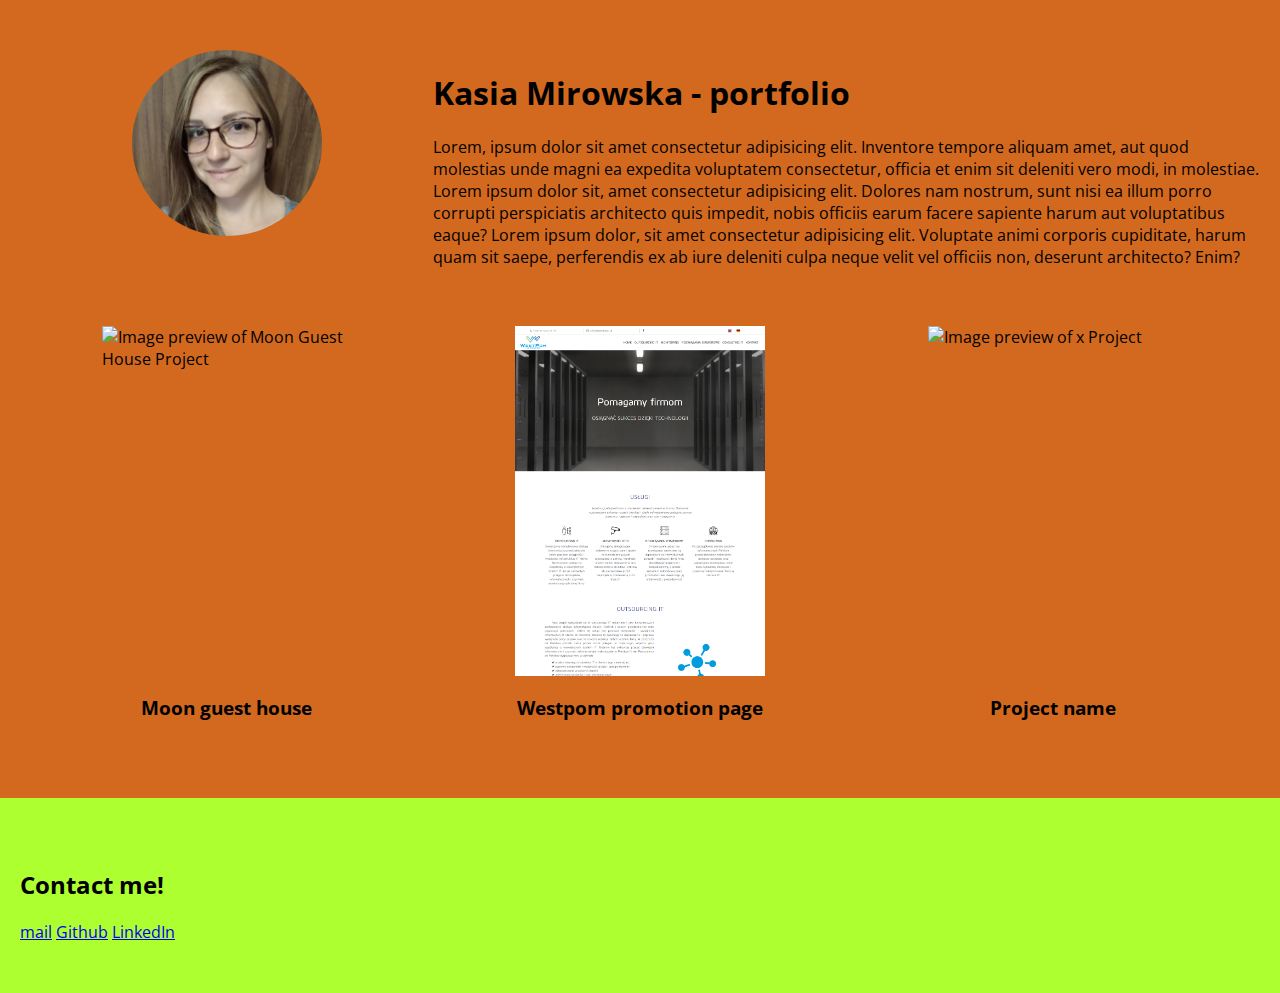
==== index.html @ 818252a6 "Added first styling and project images" ====
<!DOCTYPE html>
<html lang="en">

<head>
    <meta charset="UTF-8">
    <meta name="viewport" content="width=device-width, initial-scale=1.0">
    <meta http-equiv="X-UA-Compatible" content="ie=edge">

    <link href="https://fonts.googleapis.com/css?family=Crafty+Girls|Open+Sans:400,700&display=swap" rel="stylesheet">
    <link rel="stylesheet" type="text/css" href="styles.css" />
    <title>Kasia Mirowska - portfolio</title>
</head>

<body>
    <section id="cvSection" class="cv-section">
        <div class="container">
            <div class="main-image-wrapper">
                <img src="./images/me.jpg" alt="Kasia Mirowska profile picture" />
            </div>
            <div class="description">
                <h1>Kasia Mirowska - portfolio</h1>
                Lorem, ipsum dolor sit amet consectetur adipisicing elit. Inventore tempore aliquam amet, aut quod
                molestias unde magni ea expedita voluptatem consectetur, officia et enim sit deleniti vero modi, in
                molestiae. Lorem ipsum dolor sit, amet consectetur adipisicing elit. Dolores nam nostrum, sunt nisi ea
                illum porro corrupti perspiciatis architecto quis impedit, nobis officiis earum facere sapiente harum
                aut voluptatibus eaque? Lorem ipsum dolor, sit amet consectetur adipisicing elit. Voluptate animi
                corporis cupiditate, harum quam sit saepe, perferendis ex ab iure deleniti culpa neque velit vel
                officiis non, deserunt architecto? Enim?
            </div>
            <div class="projects-wrapper">
                <div class="project-item">
                    <div class="image-wrapper">
                        <img src="./images/lukecinmoon.png" alt="Image preview of Moon Guest House Project" />
                    </div>
                    <h3>Moon guest house</h3>
                    <div class="project-description">
                        <p>Lorem ipsum dolor sit amet consectetur adipisicing elit. Aliquid perferendis reprehenderit
                        temporibus illo dignissimos deleniti unde qui neque labore nam id voluptatum voluptate
                        laborum sequi assumenda quod, autem consectetur culpa!</p>
                    </div>
                </div>
                <div class="project-item">
                    <div class="image-wrapper">
                        <img src="./images/westpom.png" alt="Image preview of Westpom Project" />
                    </div>
                    <h3>Westpom promotion page</h3>
                    <div class="project-description">
                        <p>Lorem ipsum dolor sit amet consectetur adipisicing elit. Aliquid perferendis reprehenderit
                        temporibus illo dignissimos deleniti unde qui neque labore nam id voluptatum voluptate
                        laborum sequi assumenda quod, autem consectetur culpa!</p>
                    </div>
                </div>
                <div class="project-item">
                    <div class="image-wrapper">
                        <img src="https://via.placeholder.com/250x350" alt="Image preview of x Project" />
                    </div>
                    <h3>Project name</h3>
                    <div class="project-description">
                        <p>Lorem ipsum dolor sit amet consectetur adipisicing elit. Aliquid perferendis reprehenderit
                        temporibus illo dignissimos deleniti unde qui neque labore nam id voluptatum voluptate
                        laborum sequi assumenda quod, autem consectetur culpa!</p>
                    </div>
                </div>
            </div>
        </div>
    </section>

    <section id="contactSection" class="contact-section">
        <div>
            <h2>Contact me!</h2>
            <a href="mailto:kas.mirowska@gmail.com">mail</a>
            <a href="github.com">Github</a>
            <a href="linkedin.com">LinkedIn</a>
        </div>
    </section>
</body>

</html>
---- styles.css ----
html,
body {
  height: 100%;
}
body {
  margin: 0;
  font-family: 'Open Sans', sans-serif;
}
body * {
  box-sizing: border-box;
}
section {
  padding: 50px 20px;
}
.cv-section {
  background-color: chocolate;
}
.cv-section .container {
  display: grid;
  grid-template-columns: repeat(3, 1fr);
  grid-row-gap: 3em;
  grid-template-areas: "image description description" "projects projects projects";
}
.cv-section .main-image-wrapper {
  grid-area: image;
  width: 190px;
  height: 186px;
  justify-self: center;
  border-radius: 50%;
  overflow: hidden;
}
.cv-section .main-image-wrapper img {
  width: 100%;
  height: auto;
  justify-self: center;
}
.cv-section .description {
  grid-area: description;
}
.cv-section .projects-wrapper {
  grid-area: projects;
  display: grid;
  grid-template-columns: repeat(3, 1fr);
  grid-template-areas: "project project project";
}
.cv-section .projects-wrapper .project-item {
  display: flex;
  flex-direction: column;
  align-items: center;
  padding: 10px 20px;
  position: relative;
}
.cv-section .projects-wrapper .image-wrapper {
  position: relative;
  width: 250px;
  height: 350px;
  overflow: hidden;
}
.cv-section .projects-wrapper .image-wrapper:hover:after {
  content: '';
  position: absolute;
  opacity: 0.7;
  top: 0;
  width: 100%;
  height: 100%;
  background: radial-gradient(circle, #3f5efb 0%, #fc466b 100%);
}
.cv-section .projects-wrapper .image-wrapper img {
  width: 100%;
  height: auto;
}
.cv-section .projects-wrapper .project-description {
  display: none;
}
.cv-section .projects-wrapper .image-wrapper:hover ~ .project-description {
  display: block;
  position: absolute;
  top: 0;
  padding: 10px;
  width: 250px;
}
.contact-section {
  background-color: greenyellow;
}
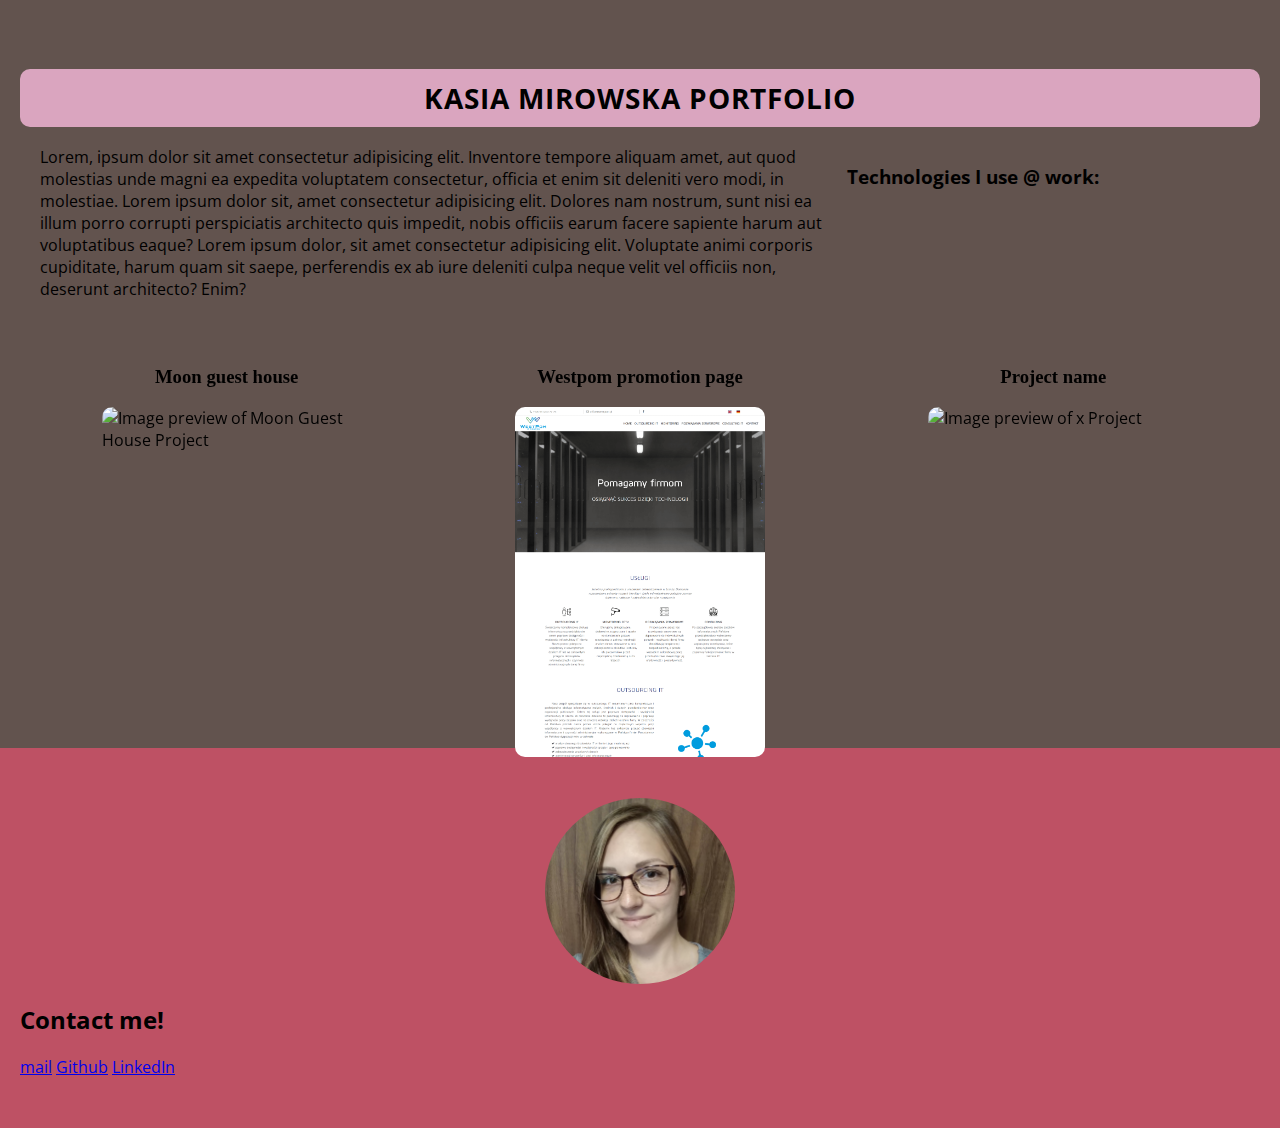
==== commit 4c7c590a: "Resized images, added new styles and technologies icons" ====
--- a/index.html
+++ b/index.html
@@ -8,17 +8,15 @@
 
     <link href="https://fonts.googleapis.com/css?family=Crafty+Girls|Open+Sans:400,700&display=swap" rel="stylesheet">
     <link rel="stylesheet" type="text/css" href="styles.css" />
+    <script src="https://kit.fontawesome.com/927f15da9f.js"></script>
     <title>Kasia Mirowska - portfolio</title>
 </head>
 
 <body>
     <section id="cvSection" class="cv-section">
+        <h1>Kasia Mirowska portfolio</h1>
         <div class="container">
-            <div class="main-image-wrapper">
-                <img src="./images/me.jpg" alt="Kasia Mirowska profile picture" />
-            </div>
             <div class="description">
-                <h1>Kasia Mirowska - portfolio</h1>
                 Lorem, ipsum dolor sit amet consectetur adipisicing elit. Inventore tempore aliquam amet, aut quod
                 molestias unde magni ea expedita voluptatem consectetur, officia et enim sit deleniti vero modi, in
                 molestiae. Lorem ipsum dolor sit, amet consectetur adipisicing elit. Dolores nam nostrum, sunt nisi ea
@@ -27,38 +25,73 @@
                 corporis cupiditate, harum quam sit saepe, perferendis ex ab iure deleniti culpa neque velit vel
                 officiis non, deserunt architecto? Enim?
             </div>
+            <div class="technologies">
+                <h3>Technologies I use @ work:</h3>
+                <i class="fab fa-html5"></i>
+                <i class="fab fa-css3-alt"></i>
+                <i class="fab fa-js-square"></i>
+                <i class="fab fa-magento"></i>
+                <i class="fab fa-react"></i>
+                <i class="fab fa-npm"></i>
+                <i class="fab fa-yarn"></i>
+                <i class="fab fa-less"></i>
+                <i class="fab fa-grunt"></i>
+                <i class="fab fa-bootstrap"></i>
+                <i class="fab fa-wordpress-simple"></i>
+                <i class="fab fa-linux"></i>
+                <i class="fab fa-git"></i>
+                <i class="fab fa-github"></i>
+                <i class="fab fa-jira"></i>
+                <i class="fab fa-slack"></i>
+                <i class="fab fa-php"></i>
+            </div>
             <div class="projects-wrapper">
                 <div class="project-item">
-                    <div class="image-wrapper">
-                        <img src="./images/lukecinmoon.png" alt="Image preview of Moon Guest House Project" />
-                    </div>
                     <h3>Moon guest house</h3>
-                    <div class="project-description">
-                        <p>Lorem ipsum dolor sit amet consectetur adipisicing elit. Aliquid perferendis reprehenderit
-                        temporibus illo dignissimos deleniti unde qui neque labore nam id voluptatum voluptate
-                        laborum sequi assumenda quod, autem consectetur culpa!</p>
+                    <div class="project-item-inner">
+                        <div class="project-item-front">
+                            <div class="image-wrapper">
+                                <img src="./images/lukecinmoon.png" alt="Image preview of Moon Guest House Project" />
+                            </div>
+                        </div>
+                        <div class="project-item-back">
+                            <p>Lorem ipsum dolor sit amet consectetur adipisicing elit. Aliquid perferendis reprehenderit
+                            temporibus illo dignissimos deleniti unde qui neque labore nam id voluptatum voluptate
+                            laborum sequi assumenda quod, autem consectetur culpa!</p>
+                            <a href="/" class="project-link" title="Lukecin Guest House link">>> Visit this page</a>
+                        </div>
                     </div>
                 </div>
                 <div class="project-item">
-                    <div class="image-wrapper">
-                        <img src="./images/westpom.png" alt="Image preview of Westpom Project" />
-                    </div>
                     <h3>Westpom promotion page</h3>
-                    <div class="project-description">
-                        <p>Lorem ipsum dolor sit amet consectetur adipisicing elit. Aliquid perferendis reprehenderit
-                        temporibus illo dignissimos deleniti unde qui neque labore nam id voluptatum voluptate
-                        laborum sequi assumenda quod, autem consectetur culpa!</p>
+                    <div class="project-item-inner">
+                        <div class="project-item-front">
+                            <div class="image-wrapper">
+                                <img src="./images/westpom.png" alt="Image preview of Westpom Project" />
+                            </div>
+                        </div>
+                        <div class="project-item-back">
+                            <p>Lorem ipsum dolor sit amet consectetur adipisicing elit. Aliquid perferendis reprehenderit
+                            temporibus illo dignissimos deleniti unde qui neque labore nam id voluptatum voluptate
+                            laborum sequi assumenda quod, autem consectetur culpa!</p>
+                            <a href="/" class="project-link" title="Westpom project link">>> Visit this page</a>
+                        </div>
                     </div>
                 </div>
                 <div class="project-item">
-                    <div class="image-wrapper">
-                        <img src="https://via.placeholder.com/250x350" alt="Image preview of x Project" />
-                    </div>
                     <h3>Project name</h3>
-                    <div class="project-description">
-                        <p>Lorem ipsum dolor sit amet consectetur adipisicing elit. Aliquid perferendis reprehenderit
-                        temporibus illo dignissimos deleniti unde qui neque labore nam id voluptatum voluptate
-                        laborum sequi assumenda quod, autem consectetur culpa!</p>
+                    <div class="project-item-inner">
+                        <div class="project-item-front">
+                            <div class="image-wrapper">
+                                <img src="https://via.placeholder.com/250x350" alt="Image preview of x Project" />
+                            </div>
+                        </div>
+                        <div class="project-item-back">
+                            <p>Lorem ipsum dolor sit amet consectetur adipisicing elit. Aliquid perferendis reprehenderit
+                            temporibus illo dignissimos deleniti unde qui neque labore nam id voluptatum voluptate
+                            laborum sequi assumenda quod, autem consectetur culpa!</p>
+                            <a href="/" class="project-link" title="Project link">>> Visit this page</a>
+                        </div>
                     </div>
                 </div>
             </div>
@@ -67,6 +100,9 @@
 
     <section id="contactSection" class="contact-section">
         <div>
+            <div class="main-image-wrapper">
+                <img src="./images/me.jpg" alt="Kasia Mirowska profile picture" />
+            </div>
             <h2>Contact me!</h2>
             <a href="mailto:kas.mirowska@gmail.com">mail</a>
             <a href="github.com">Github</a>
@@ -74,5 +110,4 @@
         </div>
     </section>
 </body>
-
 </html>--- a/styles.css
+++ b/styles.css
@@ -13,72 +13,102 @@
   padding: 50px 20px;
 }
 .cv-section {
-  background-color: chocolate;
+  background-color: #62534e;
+}
+.cv-section h1 {
+  text-align: center;
+  text-transform: uppercase;
+  display: block;
+  background-color: #daa5bf;
+  padding: 10px;
+  border-radius: 10px;
+  letter-spacing: 1px;
+  font-size: 28px;
 }
 .cv-section .container {
   display: grid;
   grid-template-columns: repeat(3, 1fr);
   grid-row-gap: 3em;
-  grid-template-areas: "image description description" "projects projects projects";
+  grid-template-areas: "description description technologies" "projects projects projects";
 }
-.cv-section .main-image-wrapper {
-  grid-area: image;
+.cv-section .description {
+  grid-area: description;
+  padding: 0 20px;
+}
+.cv-section .technologies {
+  grid-area: technologies;
+}
+.cv-section .projects-wrapper {
+  grid-area: projects;
+  display: grid;
+  justify-items: center;
+  grid-template-columns: repeat(3, 1fr);
+  grid-template-areas: "project project project";
+}
+.cv-section .projects-wrapper .project-item {
+  display: flex;
+  flex-direction: column;
+  background-color: transparent;
+  width: 250px;
+  height: 350px;
+  perspective: 1000px;
+}
+.cv-section .projects-wrapper .project-item:hover .project-item-inner {
+  transform: rotateY(180deg);
+}
+.cv-section .projects-wrapper .project-item h3 {
+  font-family: 'Crafty Girls', cursive;
+  text-align: center;
+}
+.cv-section .projects-wrapper .project-item-inner {
+  transition: transform 0.8s;
+  transform-style: preserve-3d;
+}
+.cv-section .projects-wrapper .project-item-front,
+.cv-section .projects-wrapper .project-item-back {
+  position: absolute;
+  width: 100%;
+  height: 100%;
+  backface-visibility: hidden;
+}
+.cv-section .projects-wrapper .image-wrapper {
+  width: 250px;
+  height: 350px;
+  overflow: hidden;
+  border-radius: 10px;
+}
+.cv-section .projects-wrapper .image-wrapper img {
+  width: 100%;
+  height: auto;
+}
+.cv-section .projects-wrapper .project-item-back {
+  transform: rotateY(180deg);
+  width: 250px;
+  height: 350px;
+  color: #fff;
+  border-radius: 10px;
+  background-color: rgba(0, 102, 96, 0.8);
+  padding: 15px;
+}
+.cv-section .projects-wrapper .project-link {
+  color: #eee;
+  font-weight: 900;
+  text-decoration: none;
+}
+.cv-section .projects-wrapper .project-link:visited {
+  color: #ddc7c7;
+}
+.contact-section {
+  background-color: #be5164;
+}
+.contact-section .main-image-wrapper {
   width: 190px;
   height: 186px;
   justify-self: center;
   border-radius: 50%;
   overflow: hidden;
 }
-.cv-section .main-image-wrapper img {
-  width: 100%;
-  height: auto;
-  justify-self: center;
-}
-.cv-section .description {
-  grid-area: description;
-}
-.cv-section .projects-wrapper {
-  grid-area: projects;
-  display: grid;
-  grid-template-columns: repeat(3, 1fr);
-  grid-template-areas: "project project project";
-}
-.cv-section .projects-wrapper .project-item {
-  display: flex;
-  flex-direction: column;
-  align-items: center;
-  padding: 10px 20px;
-  position: relative;
-}
-.cv-section .projects-wrapper .image-wrapper {
-  position: relative;
-  width: 250px;
-  height: 350px;
-  overflow: hidden;
-}
-.cv-section .projects-wrapper .image-wrapper:hover:after {
-  content: '';
-  position: absolute;
-  opacity: 0.7;
-  top: 0;
-  width: 100%;
-  height: 100%;
-  background: radial-gradient(circle, #3f5efb 0%, #fc466b 100%);
-}
-.cv-section .projects-wrapper .image-wrapper img {
+.contact-section .main-image-wrapper img {
   width: 100%;
   height: auto;
 }
-.cv-section .projects-wrapper .project-description {
-  display: none;
-}
-.cv-section .projects-wrapper .image-wrapper:hover ~ .project-description {
-  display: block;
-  position: absolute;
-  top: 0;
-  padding: 10px;
-  width: 250px;
-}
-.contact-section {
-  background-color: greenyellow;
-}
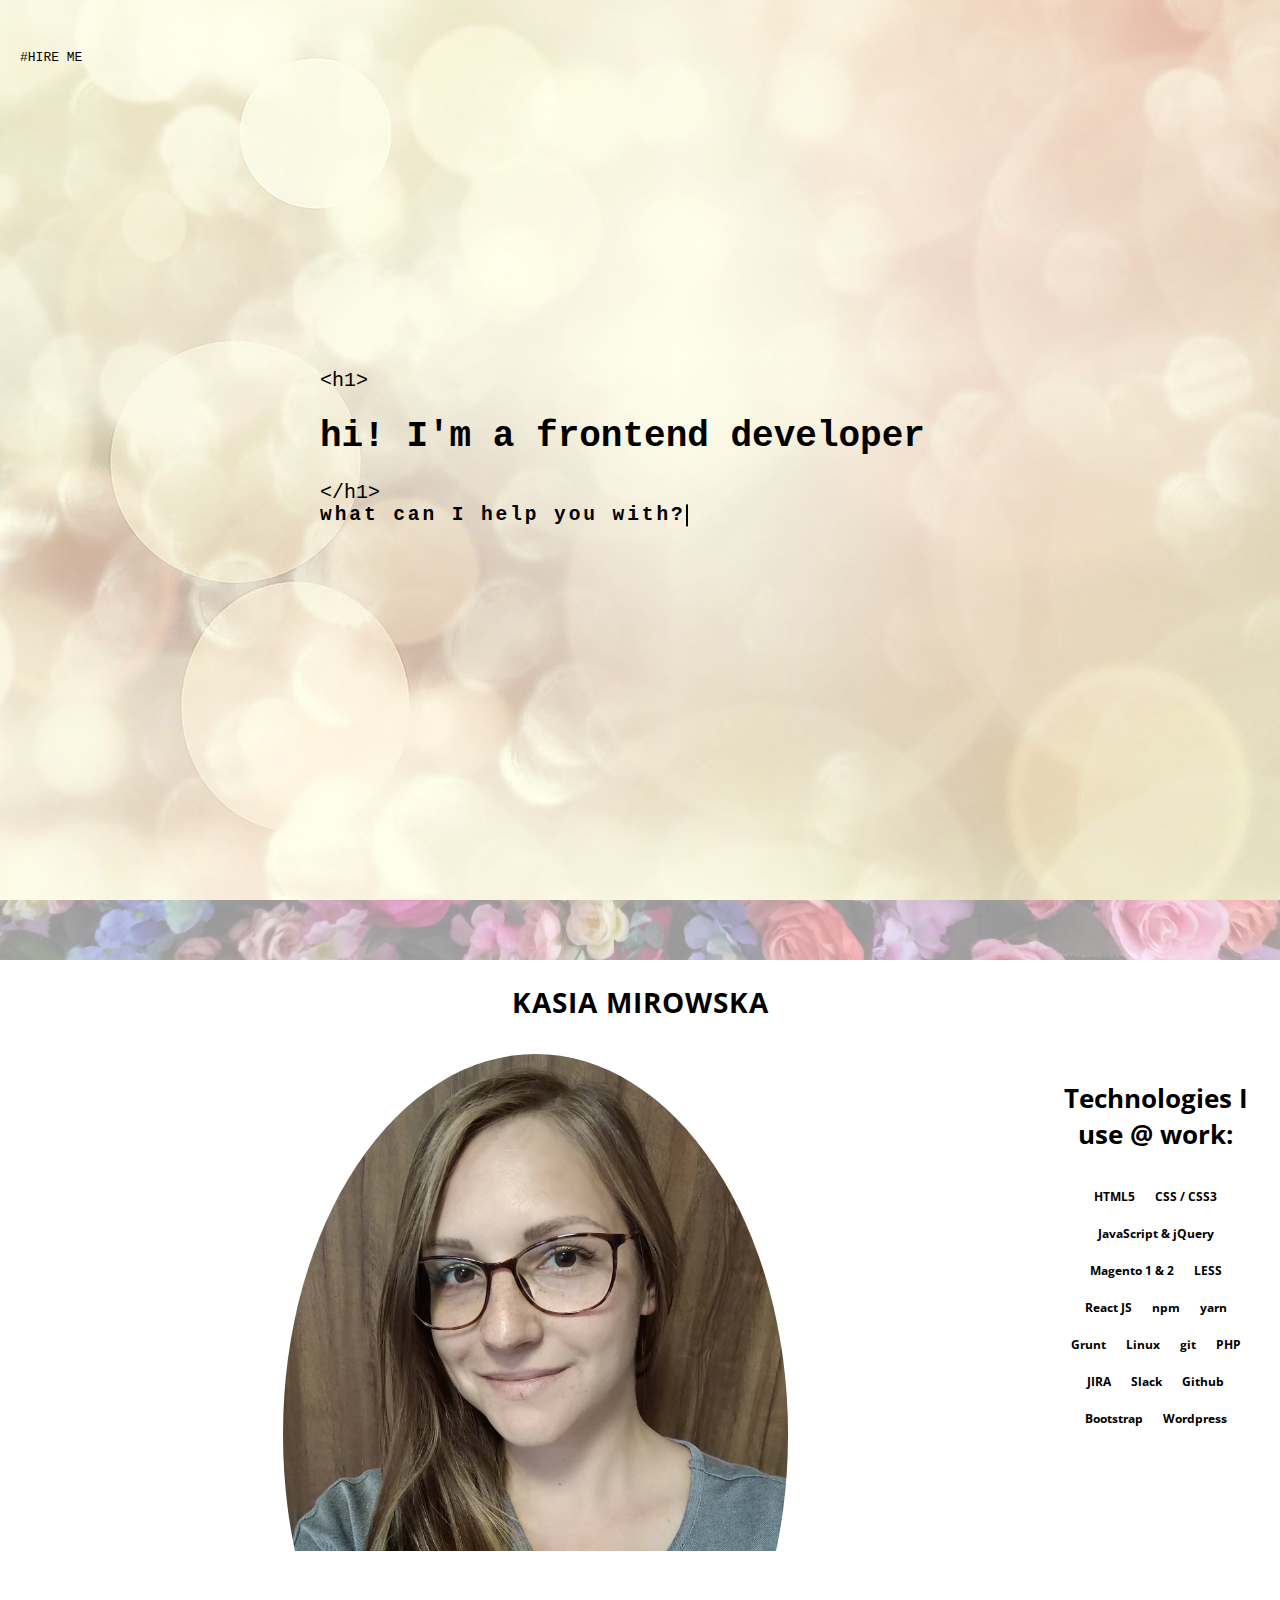
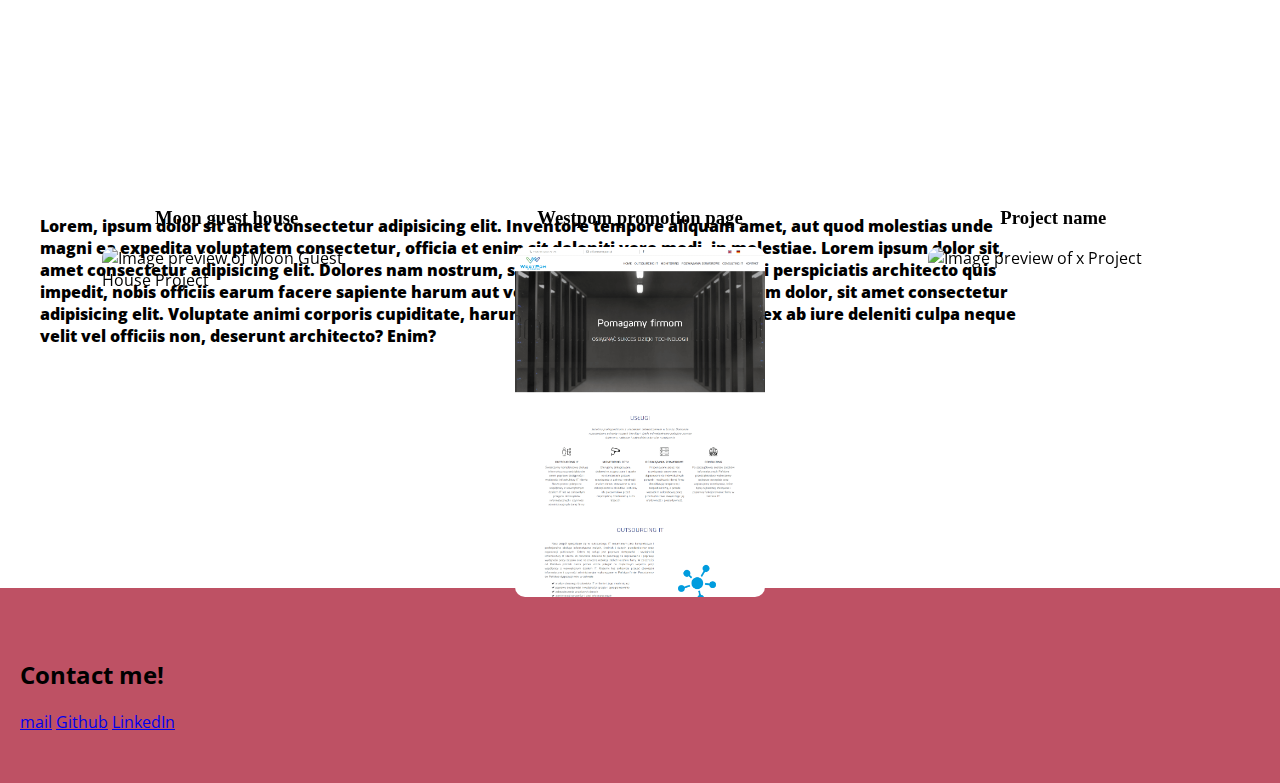
==== commit 48dcb4a5: "Changed the look of the page drastically, because I am a woman and I change my mind a lot" ====
--- a/index.html
+++ b/index.html
@@ -9,105 +9,173 @@
     <link href="https://fonts.googleapis.com/css?family=Crafty+Girls|Open+Sans:400,700&display=swap" rel="stylesheet">
     <link rel="stylesheet" type="text/css" href="styles.css" />
     <script src="https://kit.fontawesome.com/927f15da9f.js"></script>
-    <title>Kasia Mirowska - portfolio</title>
+    <title>_kasiaMirowska;</title>
 </head>
 
 <body>
-    <section id="cvSection" class="cv-section">
-        <h1>Kasia Mirowska portfolio</h1>
-        <div class="container">
-            <div class="description">
-                Lorem, ipsum dolor sit amet consectetur adipisicing elit. Inventore tempore aliquam amet, aut quod
-                molestias unde magni ea expedita voluptatem consectetur, officia et enim sit deleniti vero modi, in
-                molestiae. Lorem ipsum dolor sit, amet consectetur adipisicing elit. Dolores nam nostrum, sunt nisi ea
-                illum porro corrupti perspiciatis architecto quis impedit, nobis officiis earum facere sapiente harum
-                aut voluptatibus eaque? Lorem ipsum dolor, sit amet consectetur adipisicing elit. Voluptate animi
-                corporis cupiditate, harum quam sit saepe, perferendis ex ab iure deleniti culpa neque velit vel
-                officiis non, deserunt architecto? Enim?
+    <div class="wrapper">
+        <section class="hero-section">
+            <div class="hero-title">
+                <span>&lt;h1&gt;</span>
+                <h1>
+                    hi! I'm a frontend developer
+                </h1>
+                <span>&lt;/h1&gt;</span>
+                <div>
+                    <h2>what can I help you with?</h2>
+                </div>
             </div>
-            <div class="technologies">
-                <h3>Technologies I use @ work:</h3>
-                <i class="fab fa-html5"></i>
-                <i class="fab fa-css3-alt"></i>
-                <i class="fab fa-js-square"></i>
-                <i class="fab fa-magento"></i>
-                <i class="fab fa-react"></i>
-                <i class="fab fa-npm"></i>
-                <i class="fab fa-yarn"></i>
-                <i class="fab fa-less"></i>
-                <i class="fab fa-grunt"></i>
-                <i class="fab fa-bootstrap"></i>
-                <i class="fab fa-wordpress-simple"></i>
-                <i class="fab fa-linux"></i>
-                <i class="fab fa-git"></i>
-                <i class="fab fa-github"></i>
-                <i class="fab fa-jira"></i>
-                <i class="fab fa-slack"></i>
-                <i class="fab fa-php"></i>
-            </div>
-            <div class="projects-wrapper">
-                <div class="project-item">
-                    <h3>Moon guest house</h3>
-                    <div class="project-item-inner">
-                        <div class="project-item-front">
-                            <div class="image-wrapper">
-                                <img src="./images/lukecinmoon.png" alt="Image preview of Moon Guest House Project" />
-                            </div>
+            <div>#HIRE ME</div>
+        </section>
+        <section class="about-me">
+            <h2>Kasia Mirowska</h2>
+            <div class="container">
+
+                <div class="description">
+                    <div class="main-image-wrapper">
+                        <img src="./images/me.jpg" alt="Kasia Mirowska profile picture" />
+                    </div>
+                    Lorem, ipsum dolor sit amet consectetur adipisicing elit. Inventore tempore aliquam amet, aut quod molestias unde magni ea expedita voluptatem consectetur, officia et enim sit deleniti vero modi, in molestiae. Lorem ipsum dolor sit, amet consectetur adipisicing
+                    elit. Dolores nam nostrum, sunt nisi ea illum porro corrupti perspiciatis architecto quis impedit, nobis officiis earum facere sapiente harum aut voluptatibus eaque? Lorem ipsum dolor, sit amet consectetur adipisicing elit. Voluptate
+                    animi corporis cupiditate, harum quam sit saepe, perferendis ex ab iure deleniti culpa neque velit vel officiis non, deserunt architecto? Enim?
+                </div>
+                <div class="technologies">
+                    <h3>Technologies I use @ work:</h3>
+                    <div class="technologies-wrapper">
+                        <div>
+                            <i class="fab fa-html5"></i>
+                            <span>HTML5</span>
                         </div>
-                        <div class="project-item-back">
-                            <p>Lorem ipsum dolor sit amet consectetur adipisicing elit. Aliquid perferendis reprehenderit
-                            temporibus illo dignissimos deleniti unde qui neque labore nam id voluptatum voluptate
-                            laborum sequi assumenda quod, autem consectetur culpa!</p>
-                            <a href="/" class="project-link" title="Lukecin Guest House link">>> Visit this page</a>
+                        <div>
+                            <i class="fab fa-css3-alt"></i>
+                            <span>CSS / CSS3</span>
+                        </div>
+                        <div>
+                            <i class="fab fa-js-square"></i>
+                            <span>JavaScript & jQuery</span>
+                        </div>
+                        <div>
+                            <i class="fab fa-magento"></i>
+                            <span>Magento 1 & 2</span>
+                        </div>
+                        <div>
+                            <i class="fab fa-less"></i>
+                            <span>LESS</span>
+                        </div>
+                        <div>
+                            <i class="fab fa-react"></i>
+                            <span>React JS</span>
+                        </div>
+                        <div>
+                            <i class="fab fa-npm"></i>
+                            <span>npm</span>
+                        </div>
+                        <div>
+                            <i class="fab fa-yarn"></i>
+                            <span>yarn</span>
+                        </div>
+                        <div>
+                            <i class="fab fa-grunt"></i>
+                            <span>Grunt</span>
+                        </div>
+                        <div>
+                            <i class="fab fa-linux"></i>
+                            <span>Linux</span>
+                        </div>
+                        <div>
+                            <i class="fab fa-git"></i>
+                            <span>git</span>
+                        </div>
+                        <div>
+                            <i class="fab fa-php"></i>
+                            <span>PHP</span>
+                        </div>
+                        <div>
+                            <i class="fab fa-jira"></i>
+                            <span>JIRA</span>
+                        </div>
+                        <div>
+                            <i class="fab fa-slack"></i>
+                            <span>Slack</span>
+                        </div>
+                        <div>
+                            <i class="fab fa-github"></i>
+                            <span>Github</span>
+                        </div>
+                        <div>
+                            <i class="fab fa-bootstrap"></i>
+                            <span>Bootstrap</span>
+                        </div>
+                        <div>
+                            <i class="fab fa-wordpress-simple"></i>
+                            <span>Wordpress</span>
                         </div>
                     </div>
                 </div>
-                <div class="project-item">
-                    <h3>Westpom promotion page</h3>
-                    <div class="project-item-inner">
-                        <div class="project-item-front">
-                            <div class="image-wrapper">
-                                <img src="./images/westpom.png" alt="Image preview of Westpom Project" />
-                            </div>
-                        </div>
-                        <div class="project-item-back">
-                            <p>Lorem ipsum dolor sit amet consectetur adipisicing elit. Aliquid perferendis reprehenderit
-                            temporibus illo dignissimos deleniti unde qui neque labore nam id voluptatum voluptate
-                            laborum sequi assumenda quod, autem consectetur culpa!</p>
-                            <a href="/" class="project-link" title="Westpom project link">>> Visit this page</a>
+
+        </section>
+
+        <section class="projects">
+            <!-- <div class="projects-wrapper"> -->
+            <div class="project-item">
+                <h3>Moon guest house</h3>
+                <div class="project-item-inner">
+                    <div class="project-item-front">
+                        <div class="image-wrapper">
+                            <img src="./images/lukecinmoon.png" alt="Image preview of Moon Guest House Project" />
                         </div>
                     </div>
-                </div>
-                <div class="project-item">
-                    <h3>Project name</h3>
-                    <div class="project-item-inner">
-                        <div class="project-item-front">
-                            <div class="image-wrapper">
-                                <img src="https://via.placeholder.com/250x350" alt="Image preview of x Project" />
-                            </div>
-                        </div>
-                        <div class="project-item-back">
-                            <p>Lorem ipsum dolor sit amet consectetur adipisicing elit. Aliquid perferendis reprehenderit
-                            temporibus illo dignissimos deleniti unde qui neque labore nam id voluptatum voluptate
-                            laborum sequi assumenda quod, autem consectetur culpa!</p>
-                            <a href="/" class="project-link" title="Project link">>> Visit this page</a>
-                        </div>
+                    <div class="project-item-back">
+                        <p>Lorem ipsum dolor sit amet consectetur adipisicing elit. Aliquid perferendis reprehenderit temporibus illo dignissimos deleniti unde qui neque labore nam id voluptatum voluptate laborum sequi assumenda quod, autem consectetur culpa!
+                        </p>
+                        <a href="/" class="project-link" title="Lukecin Guest House link">>> Visit this page</a>
                     </div>
                 </div>
             </div>
-        </div>
-    </section>
+            <div class="project-item">
+                <h3>Westpom promotion page</h3>
+                <div class="project-item-inner">
+                    <div class="project-item-front">
+                        <div class="image-wrapper">
+                            <img src="./images/westpom.png" alt="Image preview of Westpom Project" />
+                        </div>
+                    </div>
+                    <div class="project-item-back">
+                        <p>Lorem ipsum dolor sit amet consectetur adipisicing elit. Aliquid perferendis reprehenderit temporibus illo dignissimos deleniti unde qui neque labore nam id voluptatum voluptate laborum sequi assumenda quod, autem consectetur culpa!
+                        </p>
+                        <a href="/" class="project-link" title="Westpom project link">>> Visit this page</a>
+                    </div>
+                </div>
+            </div>
+            <div class="project-item">
+                <h3>Project name</h3>
+                <div class="project-item-inner">
+                    <div class="project-item-front">
+                        <div class="image-wrapper">
+                            <img src="https://via.placeholder.com/250x350" alt="Image preview of x Project" />
+                        </div>
+                    </div>
+                    <div class="project-item-back">
+                        <p>Lorem ipsum dolor sit amet consectetur adipisicing elit. Aliquid perferendis reprehenderit temporibus illo dignissimos deleniti unde qui neque labore nam id voluptatum voluptate laborum sequi assumenda quod, autem consectetur culpa!
+                        </p>
+                        <a href="/" class="project-link" title="Project link">>> Visit this page</a>
+                    </div>
+                </div>
+            </div>
+            </div>
+            <!-- </div> -->
+        </section>
 
-    <section id="contactSection" class="contact-section">
-        <div>
-            <div class="main-image-wrapper">
-                <img src="./images/me.jpg" alt="Kasia Mirowska profile picture" />
+        <section id="contactSection" class="contact-section">
+            <div>
+
+                <h2>Contact me!</h2>
+                <a href="mailto:kas.mirowska@gmail.com">mail</a>
+                <a href="github.com">Github</a>
+                <a href="linkedin.com">LinkedIn</a>
             </div>
-            <h2>Contact me!</h2>
-            <a href="mailto:kas.mirowska@gmail.com">mail</a>
-            <a href="github.com">Github</a>
-            <a href="linkedin.com">LinkedIn</a>
-        </div>
-    </section>
+        </section>
+    </div>
 </body>
+
 </html>--- a/styles.css
+++ b/styles.css
@@ -9,43 +9,115 @@
 body * {
   box-sizing: border-box;
 }
-section {
+body section {
   padding: 50px 20px;
 }
-.cv-section {
-  background-color: #62534e;
-}
-.cv-section h1 {
+.hero-section {
+  height: 100vh;
+  width: 100%;
+  background: url('./images/bokeh-bg.jpg') no-repeat;
+  background-position: center;
+  position: relative;
+  font-family: monospace;
+}
+.hero-section .hero-title {
+  position: absolute;
+  top: 50%;
+  left: 50%;
+  transform: translate(-50%, -50%);
+}
+.hero-section .hero-title h1 {
+  display: inline-block;
+}
+.hero-section .hero-title span {
+  font-size: 20px;
+}
+.hero-section .hero-title h2 {
+  overflow: hidden;
+  display: inline-block;
+  border-right: 0.15em solid #000;
+  white-space: nowrap;
+  margin: 0 auto;
+  letter-spacing: 0.15em;
+  animation: typing 4s steps(30, end), blink-caret 1s step-end infinite;
+}
+.about-me {
+  position: relative;
+}
+.about-me:after {
+  content: "";
+  background-image: url('./images/roses_bg.jpg');
+  background-repeat: no-repeat;
+  background-attachment: fixed;
+  background-size: cover;
+  opacity: 0.4;
+  top: 0;
+  left: 0;
+  bottom: 0;
+  right: 0;
+  position: absolute;
+  z-index: -1;
+}
+.about-me h2 {
   text-align: center;
   text-transform: uppercase;
   display: block;
-  background-color: #daa5bf;
   padding: 10px;
-  border-radius: 10px;
   letter-spacing: 1px;
   font-size: 28px;
 }
-.cv-section .container {
-  display: grid;
-  grid-template-columns: repeat(3, 1fr);
-  grid-row-gap: 3em;
-  grid-template-areas: "description description technologies" "projects projects projects";
-}
-.cv-section .description {
+.about-me .container {
+  display: flex;
+  flex-direction: column;
+}
+.about-me .main-image-wrapper {
+  grid-area: image;
+  width: 51%;
+  height: 120%;
+  justify-self: center;
+  border-radius: 50%;
+  overflow: hidden;
+}
+.about-me .main-image-wrapper img {
+  width: 100%;
+  height: auto;
+}
+.about-me .description {
   grid-area: description;
   padding: 0 20px;
-}
-.cv-section .technologies {
+  font-weight: 900;
+}
+.about-me .technologies {
   grid-area: technologies;
-}
-.cv-section .projects-wrapper {
+  text-align: center;
+}
+.about-me .technologies h3 {
+  font-size: 26px;
+}
+.about-me .technologies-wrapper {
+  display: flex;
+  flex-wrap: wrap;
+}
+.about-me .technologies-wrapper > div {
+  display: flex;
+  flex-direction: column;
+  padding: 10px;
+}
+.about-me .technologies-wrapper span {
+  font-size: 12px;
+  font-weight: 700;
+}
+.about-me .technologies-wrapper i {
+  margin: 0 5px;
+}
+.projects {
   grid-area: projects;
   display: grid;
   justify-items: center;
   grid-template-columns: repeat(3, 1fr);
   grid-template-areas: "project project project";
 }
-.cv-section .projects-wrapper .project-item {
+.projects .project-item {
   display: flex;
   flex-direction: column;
   background-color: transparent;
@@ -53,49 +125,49 @@
   height: 350px;
   perspective: 1000px;
 }
-.cv-section .projects-wrapper .project-item:hover .project-item-inner {
+.projects .project-item:hover .project-item-inner {
   transform: rotateY(180deg);
 }
-.cv-section .projects-wrapper .project-item h3 {
+.projects .project-item h3 {
   font-family: 'Crafty Girls', cursive;
   text-align: center;
 }
-.cv-section .projects-wrapper .project-item-inner {
+.projects .project-item-inner {
   transition: transform 0.8s;
   transform-style: preserve-3d;
 }
-.cv-section .projects-wrapper .project-item-front,
-.cv-section .projects-wrapper .project-item-back {
+.projects .project-item-front,
+.projects .project-item-back {
   position: absolute;
   width: 100%;
   height: 100%;
   backface-visibility: hidden;
 }
-.cv-section .projects-wrapper .image-wrapper {
+.projects .image-wrapper {
   width: 250px;
   height: 350px;
   overflow: hidden;
   border-radius: 10px;
 }
-.cv-section .projects-wrapper .image-wrapper img {
+.projects .image-wrapper img {
   width: 100%;
   height: auto;
 }
-.cv-section .projects-wrapper .project-item-back {
+.projects .project-item-back {
   transform: rotateY(180deg);
   width: 250px;
   height: 350px;
-  color: #fff;
+  font-weight: 700;
   border-radius: 10px;
-  background-color: rgba(0, 102, 96, 0.8);
+  background-image: linear-gradient(to right top, #daa5bf, #ff9fa4, #ffa96e, #fbc72d, #a8eb12);
   padding: 15px;
 }
-.cv-section .projects-wrapper .project-link {
+.projects .project-link {
   color: #eee;
   font-weight: 900;
   text-decoration: none;
 }
-.cv-section .projects-wrapper .project-link:visited {
+.projects .project-link:visited {
   color: #ddc7c7;
 }
 .contact-section {
@@ -112,3 +184,36 @@
   width: 100%;
   height: auto;
 }
+/* The typing effect */
+@keyframes typing {
+  from {
+    width: 0px;
+  }
+  to {
+    width: 360px;
+  }
+}
+/* The typewriter cursor effect */
+@keyframes blink-caret {
+  from,
+  to {
+    border-color: transparent;
+  }
+  50% {
+    border-color: orange;
+  }
+}
+@media screen and (min-width: 1024px) {
+  .hero-section h1 {
+    font-size: 36px;
+  }
+  .about-me .container {
+    flex-direction: row;
+  }
+  .about-me .technologies-wrapper {
+    justify-content: center;
+  }
+  .about-me .technologies-wrapper i {
+    font-size: 34px;
+  }
+}
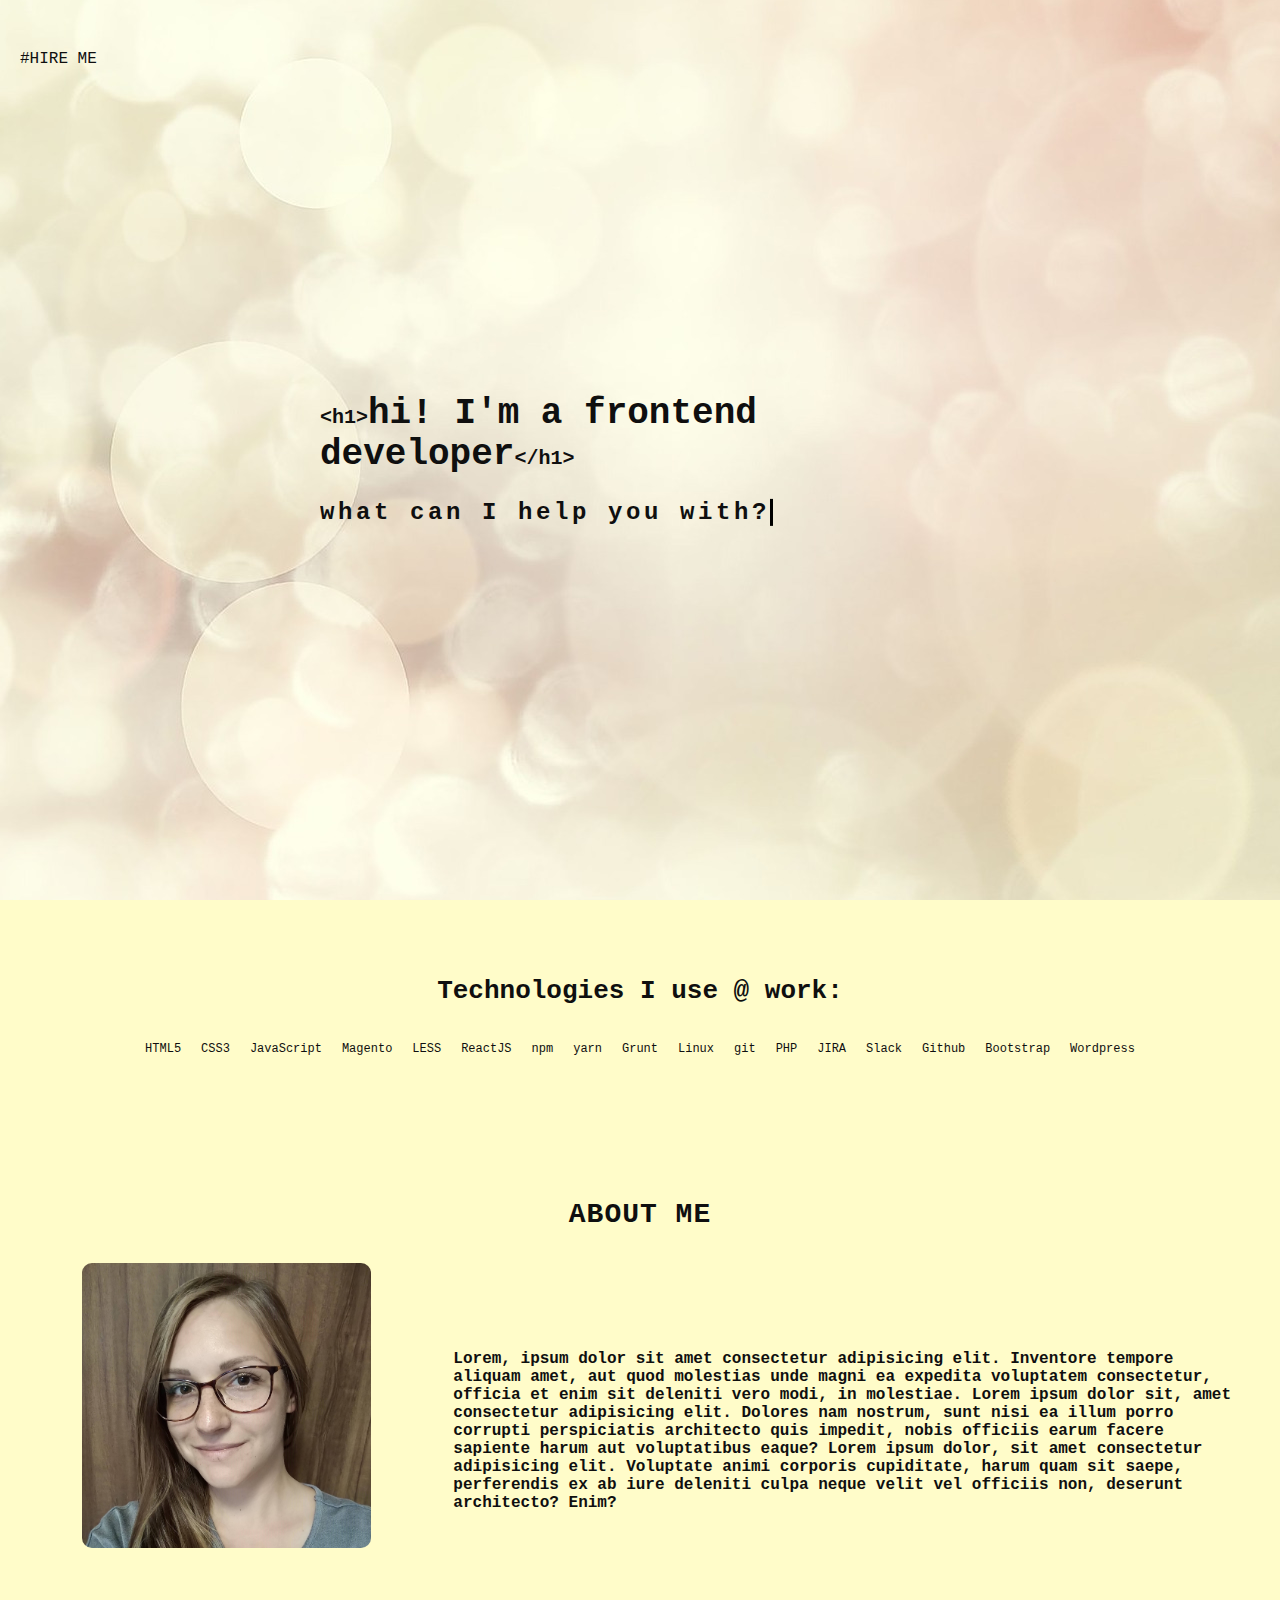
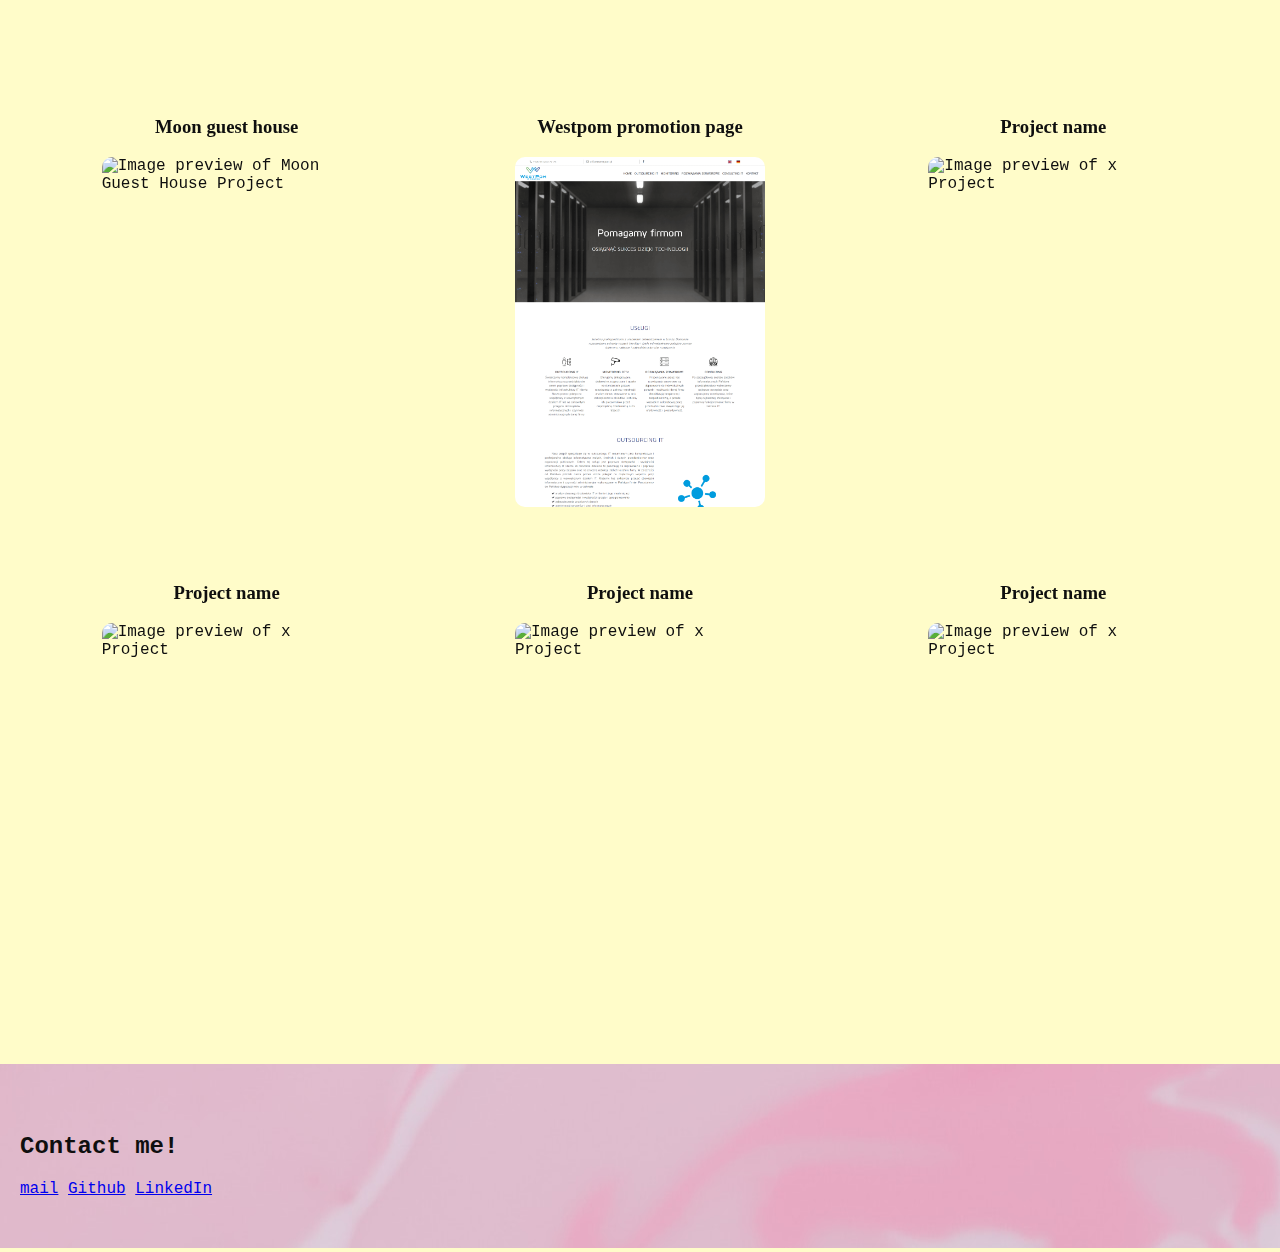
==== commit 2eedea46: "Mobile styles added" ====
--- a/index.html
+++ b/index.html
@@ -6,7 +6,7 @@
     <meta name="viewport" content="width=device-width, initial-scale=1.0">
     <meta http-equiv="X-UA-Compatible" content="ie=edge">
 
-    <link href="https://fonts.googleapis.com/css?family=Crafty+Girls|Open+Sans:400,700&display=swap" rel="stylesheet">
+    <link href="https://fonts.googleapis.com/css?family=Crafty+Girls&display=swap" rel="stylesheet">
     <link rel="stylesheet" type="text/css" href="styles.css" />
     <script src="https://kit.fontawesome.com/927f15da9f.js"></script>
     <title>_kasiaMirowska;</title>
@@ -16,107 +16,105 @@
     <div class="wrapper">
         <section class="hero-section">
             <div class="hero-title">
-                <span>&lt;h1&gt;</span>
                 <h1>
-                    hi! I'm a frontend developer
+                    <span>&lt;h1&gt;</span>hi! I'm a frontend developer<span>&lt;/h1&gt;</span>
                 </h1>
-                <span>&lt;/h1&gt;</span>
                 <div>
                     <h2>what can I help you with?</h2>
                 </div>
             </div>
             <div>#HIRE ME</div>
         </section>
+
+        <section class="technologies-section">
+            <h3>Technologies I use @ work:</h3>
+            <div class="technologies-wrapper">
+                <div>
+                    <i class="fab fa-html5"></i>
+                    <span>HTML5</span>
+                </div>
+                <div>
+                    <i class="fab fa-css3-alt"></i>
+                    <span>CSS3</span>
+                </div>
+                <div>
+                    <i class="fab fa-js-square"></i>
+                    <span>JavaScript</span>
+                </div>
+                <div>
+                    <i class="fab fa-magento"></i>
+                    <span>Magento</span>
+                </div>
+                <div>
+                    <i class="fab fa-less"></i>
+                    <span>LESS</span>
+                </div>
+                <div>
+                    <i class="fab fa-react"></i>
+                    <span>ReactJS</span>
+                </div>
+                <div>
+                    <i class="fab fa-npm"></i>
+                    <span>npm</span>
+                </div>
+                <div>
+                    <i class="fab fa-yarn"></i>
+                    <span>yarn</span>
+                </div>
+                <div>
+                    <i class="fab fa-grunt"></i>
+                    <span>Grunt</span>
+                </div>
+                <div>
+                    <i class="fab fa-linux"></i>
+                    <span>Linux</span>
+                </div>
+                <div>
+                    <i class="fab fa-git"></i>
+                    <span>git</span>
+                </div>
+                <div>
+                    <i class="fab fa-php"></i>
+                    <span>PHP</span>
+                </div>
+                <div>
+                    <i class="fab fa-jira"></i>
+                    <span>JIRA</span>
+                </div>
+                <div>
+                    <i class="fab fa-slack"></i>
+                    <span>Slack</span>
+                </div>
+                <div>
+                    <i class="fab fa-github"></i>
+                    <span>Github</span>
+                </div>
+                <div>
+                    <i class="fab fa-bootstrap"></i>
+                    <span>Bootstrap</span>
+                </div>
+                <div>
+                    <i class="fab fa-wordpress-simple"></i>
+                    <span>Wordpress</span>
+                </div>
+            </div>
+        </section>
+
         <section class="about-me">
-            <h2>Kasia Mirowska</h2>
+            <h2>About me</h2>
             <div class="container">
-
+                <div class="main-image-wrapper">
+                    <img src="./images/me.jpg" alt="Kasia Mirowska profile picture" />
+                </div>
                 <div class="description">
-                    <div class="main-image-wrapper">
-                        <img src="./images/me.jpg" alt="Kasia Mirowska profile picture" />
-                    </div>
                     Lorem, ipsum dolor sit amet consectetur adipisicing elit. Inventore tempore aliquam amet, aut quod molestias unde magni ea expedita voluptatem consectetur, officia et enim sit deleniti vero modi, in molestiae. Lorem ipsum dolor sit, amet consectetur adipisicing
                     elit. Dolores nam nostrum, sunt nisi ea illum porro corrupti perspiciatis architecto quis impedit, nobis officiis earum facere sapiente harum aut voluptatibus eaque? Lorem ipsum dolor, sit amet consectetur adipisicing elit. Voluptate
                     animi corporis cupiditate, harum quam sit saepe, perferendis ex ab iure deleniti culpa neque velit vel officiis non, deserunt architecto? Enim?
                 </div>
-                <div class="technologies">
-                    <h3>Technologies I use @ work:</h3>
-                    <div class="technologies-wrapper">
-                        <div>
-                            <i class="fab fa-html5"></i>
-                            <span>HTML5</span>
-                        </div>
-                        <div>
-                            <i class="fab fa-css3-alt"></i>
-                            <span>CSS / CSS3</span>
-                        </div>
-                        <div>
-                            <i class="fab fa-js-square"></i>
-                            <span>JavaScript & jQuery</span>
-                        </div>
-                        <div>
-                            <i class="fab fa-magento"></i>
-                            <span>Magento 1 & 2</span>
-                        </div>
-                        <div>
-                            <i class="fab fa-less"></i>
-                            <span>LESS</span>
-                        </div>
-                        <div>
-                            <i class="fab fa-react"></i>
-                            <span>React JS</span>
-                        </div>
-                        <div>
-                            <i class="fab fa-npm"></i>
-                            <span>npm</span>
-                        </div>
-                        <div>
-                            <i class="fab fa-yarn"></i>
-                            <span>yarn</span>
-                        </div>
-                        <div>
-                            <i class="fab fa-grunt"></i>
-                            <span>Grunt</span>
-                        </div>
-                        <div>
-                            <i class="fab fa-linux"></i>
-                            <span>Linux</span>
-                        </div>
-                        <div>
-                            <i class="fab fa-git"></i>
-                            <span>git</span>
-                        </div>
-                        <div>
-                            <i class="fab fa-php"></i>
-                            <span>PHP</span>
-                        </div>
-                        <div>
-                            <i class="fab fa-jira"></i>
-                            <span>JIRA</span>
-                        </div>
-                        <div>
-                            <i class="fab fa-slack"></i>
-                            <span>Slack</span>
-                        </div>
-                        <div>
-                            <i class="fab fa-github"></i>
-                            <span>Github</span>
-                        </div>
-                        <div>
-                            <i class="fab fa-bootstrap"></i>
-                            <span>Bootstrap</span>
-                        </div>
-                        <div>
-                            <i class="fab fa-wordpress-simple"></i>
-                            <span>Wordpress</span>
-                        </div>
-                    </div>
-                </div>
 
         </section>
 
         <section class="projects">
-            <!-- <div class="projects-wrapper"> -->
             <div class="project-item">
                 <h3>Moon guest house</h3>
                 <div class="project-item-inner">
@@ -162,20 +160,62 @@
                     </div>
                 </div>
             </div>
-            </div>
-            <!-- </div> -->
+            <div class="project-item">
+                <h3>Project name</h3>
+                <div class="project-item-inner">
+                    <div class="project-item-front">
+                        <div class="image-wrapper">
+                            <img src="https://via.placeholder.com/250x350" alt="Image preview of x Project" />
+                        </div>
+                    </div>
+                    <div class="project-item-back">
+                        <p>Lorem ipsum dolor sit amet consectetur adipisicing elit. Aliquid perferendis reprehenderit temporibus illo dignissimos deleniti unde qui neque labore nam id voluptatum voluptate laborum sequi assumenda quod, autem consectetur culpa!
+                        </p>
+                        <a href="/" class="project-link" title="Project link">>> Visit this page</a>
+                    </div>
+                </div>
+            </div>
+            <div class="project-item">
+                <h3>Project name</h3>
+                <div class="project-item-inner">
+                    <div class="project-item-front">
+                        <div class="image-wrapper">
+                            <img src="https://via.placeholder.com/250x350" alt="Image preview of x Project" />
+                        </div>
+                    </div>
+                    <div class="project-item-back">
+                        <p>Lorem ipsum dolor sit amet consectetur adipisicing elit. Aliquid perferendis reprehenderit temporibus illo dignissimos deleniti unde qui neque labore nam id voluptatum voluptate laborum sequi assumenda quod, autem consectetur culpa!
+                        </p>
+                        <a href="/" class="project-link" title="Project link">>> Visit this page</a>
+                    </div>
+                </div>
+            </div>
+            <div class="project-item">
+                <h3>Project name</h3>
+                <div class="project-item-inner">
+                    <div class="project-item-front">
+                        <div class="image-wrapper">
+                            <img src="https://via.placeholder.com/250x350" alt="Image preview of x Project" />
+                        </div>
+                    </div>
+                    <div class="project-item-back">
+                        <p>Lorem ipsum dolor sit amet consectetur adipisicing elit. Aliquid perferendis reprehenderit temporibus illo dignissimos deleniti unde qui neque labore nam id voluptatum voluptate laborum sequi assumenda quod, autem consectetur culpa!
+                        </p>
+                        <a href="/" class="project-link" title="Project link">>> Visit this page</a>
+                    </div>
+                </div>
+            </div>
         </section>
 
         <section id="contactSection" class="contact-section">
             <div>
-
                 <h2>Contact me!</h2>
                 <a href="mailto:kas.mirowska@gmail.com">mail</a>
                 <a href="github.com">Github</a>
                 <a href="linkedin.com">LinkedIn</a>
             </div>
         </section>
-    </div>
+        </div>
 </body>
 
 </html>--- a/styles.css
+++ b/styles.css
@@ -4,7 +4,9 @@
 }
 body {
   margin: 0;
-  font-family: 'Open Sans', sans-serif;
+  font-family: monospace, sans-serif;
+  background-color: #fffcc9;
+  color: #0f0f0f;
 }
 body * {
   box-sizing: border-box;
@@ -18,7 +20,6 @@
   background: url('./images/bokeh-bg.jpg') no-repeat;
   background-position: center;
   position: relative;
-  font-family: monospace;
 }
 .hero-section .hero-title {
   position: absolute;
@@ -26,20 +27,30 @@
   left: 50%;
   transform: translate(-50%, -50%);
 }
-.hero-section .hero-title h1 {
-  display: inline-block;
-}
 .hero-section .hero-title span {
-  font-size: 20px;
-}
-.hero-section .hero-title h2 {
-  overflow: hidden;
-  display: inline-block;
-  border-right: 0.15em solid #000;
-  white-space: nowrap;
-  margin: 0 auto;
-  letter-spacing: 0.15em;
-  animation: typing 4s steps(30, end), blink-caret 1s step-end infinite;
+  display: none;
+}
+.technologies-section {
+  text-align: center;
+}
+.technologies-section h3 {
+  font-size: 26px;
+}
+.technologies-wrapper {
+  display: flex;
+  flex-wrap: wrap;
+}
+.technologies-wrapper > div {
+  display: flex;
+  flex-direction: column;
+  padding: 10px;
+}
+.technologies-wrapper span {
+  font-size: 12px;
+}
+.technologies-wrapper i {
+  margin: 0 5px;
+  font-size: 34px;
 }
 .about-me {
   position: relative;
@@ -66,85 +77,33 @@
   letter-spacing: 1px;
   font-size: 28px;
 }
-.about-me .container {
-  display: flex;
-  flex-direction: column;
-}
 .about-me .main-image-wrapper {
-  grid-area: image;
-  width: 51%;
-  height: 120%;
-  justify-self: center;
-  border-radius: 50%;
+  border-radius: 10px;
   overflow: hidden;
+  width: 70%;
+  margin: 0 auto 50px;
 }
 .about-me .main-image-wrapper img {
   width: 100%;
   height: auto;
+  vertical-align: middle;
 }
 .about-me .description {
-  grid-area: description;
   padding: 0 20px;
   font-weight: 900;
-}
-.about-me .technologies {
-  grid-area: technologies;
-  text-align: center;
-}
-.about-me .technologies h3 {
-  font-size: 26px;
-}
-.about-me .technologies-wrapper {
-  display: flex;
-  flex-wrap: wrap;
-}
-.about-me .technologies-wrapper > div {
-  display: flex;
-  flex-direction: column;
-  padding: 10px;
-}
-.about-me .technologies-wrapper span {
-  font-size: 12px;
-  font-weight: 700;
-}
-.about-me .technologies-wrapper i {
-  margin: 0 5px;
-}
-.projects {
-  grid-area: projects;
-  display: grid;
-  justify-items: center;
-  grid-template-columns: repeat(3, 1fr);
-  grid-template-areas: "project project project";
 }
 .projects .project-item {
   display: flex;
   flex-direction: column;
-  background-color: transparent;
-  width: 250px;
-  height: 350px;
-  perspective: 1000px;
-}
-.projects .project-item:hover .project-item-inner {
-  transform: rotateY(180deg);
-}
-.projects .project-item h3 {
+  padding-bottom: 30px;
+  margin-bottom: 30px;
+  border-bottom: 2px solid orange;
+}
+.projects h3 {
   font-family: 'Crafty Girls', cursive;
   text-align: center;
 }
-.projects .project-item-inner {
-  transition: transform 0.8s;
-  transform-style: preserve-3d;
-}
-.projects .project-item-front,
-.projects .project-item-back {
-  position: absolute;
-  width: 100%;
-  height: 100%;
-  backface-visibility: hidden;
-}
 .projects .image-wrapper {
-  width: 250px;
   height: 350px;
   overflow: hidden;
   border-radius: 10px;
@@ -153,67 +112,114 @@
   width: 100%;
   height: auto;
 }
-.projects .project-item-back {
-  transform: rotateY(180deg);
-  width: 250px;
-  height: 350px;
-  font-weight: 700;
-  border-radius: 10px;
-  background-image: linear-gradient(to right top, #daa5bf, #ff9fa4, #ffa96e, #fbc72d, #a8eb12);
-  padding: 15px;
-}
 .projects .project-link {
-  color: #eee;
+  color: #0f0f0f;
   font-weight: 900;
   text-decoration: none;
 }
 .projects .project-link:visited {
-  color: #ddc7c7;
+  color: #120b0b;
 }
 .contact-section {
-  background-color: #be5164;
-}
-.contact-section .main-image-wrapper {
-  width: 190px;
-  height: 186px;
-  justify-self: center;
-  border-radius: 50%;
-  overflow: hidden;
-}
-.contact-section .main-image-wrapper img {
-  width: 100%;
-  height: auto;
-}
-/* The typing effect */
-@keyframes typing {
-  from {
-    width: 0px;
-  }
-  to {
-    width: 360px;
-  }
-}
-/* The typewriter cursor effect */
-@keyframes blink-caret {
-  from,
-  to {
-    border-color: transparent;
-  }
-  50% {
-    border-color: orange;
-  }
+  background-image: url('./images/pink_bg.jpg');
+  background-repeat: no-repeat;
 }
 @media screen and (min-width: 1024px) {
-  .hero-section h1 {
+  .hero-section .hero-title h1 {
     font-size: 36px;
   }
+  .hero-section .hero-title h1 span {
+    font-size: 20px;
+    display: inline-block;
+  }
+  .hero-section h2 {
+    overflow: hidden;
+    display: inline-block;
+    border-right: 0.15em solid #000;
+    white-space: nowrap;
+    margin: 0 auto;
+    letter-spacing: 0.15em;
+    animation: typing 4s steps(30, end), blink-caret 1s step-end infinite;
+  }
+  /* The typing effect */
+  @keyframes typing {
+    from {
+      width: 0px;
+    }
+    to {
+      width: 360px;
+    }
+  }
+  /* The typewriter cursor effect */
+  @keyframes blink-caret {
+    from,
+    to {
+      border-color: transparent;
+    }
+    50% {
+      border-color: orange;
+    }
+  }
+  .projects {
+    display: grid;
+    justify-items: center;
+    grid-template-columns: repeat(3, 1fr);
+    grid-row-gap: 1rem;
+  }
+  .projects .project-item {
+    width: 250px;
+    height: 450px;
+    perspective: 1000px;
+    border-bottom: none;
+    padding-bottom: 0;
+    margin-bottom: 0;
+  }
+  .projects .project-item:hover .project-item-inner {
+    transform: rotateY(180deg);
+  }
+  .projects .project-item-inner {
+    transition: transform 0.8s;
+    transform-style: preserve-3d;
+  }
+  .projects .project-item-front,
+  .projects .project-item-back {
+    position: absolute;
+    width: 100%;
+    height: 100%;
+    backface-visibility: hidden;
+  }
+  .projects .image-wrapper {
+    height: 350px;
+  }
+  .projects .project-item-back {
+    transform: rotateY(180deg);
+    height: 350px;
+    border-radius: 10px;
+    background-image: linear-gradient(to right top, #daa5bf, #ff9fa4, #ffa96e, #fbc72d, #a8eb12);
+    padding: 15px;
+  }
+  .projects .project-item-back a {
+    position: absolute;
+    bottom: 20px;
+  }
+}
+@media screen and (min-width: 768px) {
+  .technologies-wrapper {
+    justify-content: center;
+  }
   .about-me .container {
-    flex-direction: row;
-  }
-  .about-me .technologies-wrapper {
-    justify-content: center;
-  }
-  .about-me .technologies-wrapper i {
-    font-size: 34px;
-  }
-}
+    display: grid;
+    grid-template-columns: repeat(3, 1fr);
+    grid-template-areas: "image description description";
+    grid-row-gap: 3em;
+  }
+  .about-me .main-image-wrapper {
+    grid-area: image;
+    justify-self: center;
+    align-self: center;
+  }
+  .about-me .description {
+    grid-area: description;
+    align-self: center;
+  }
+}
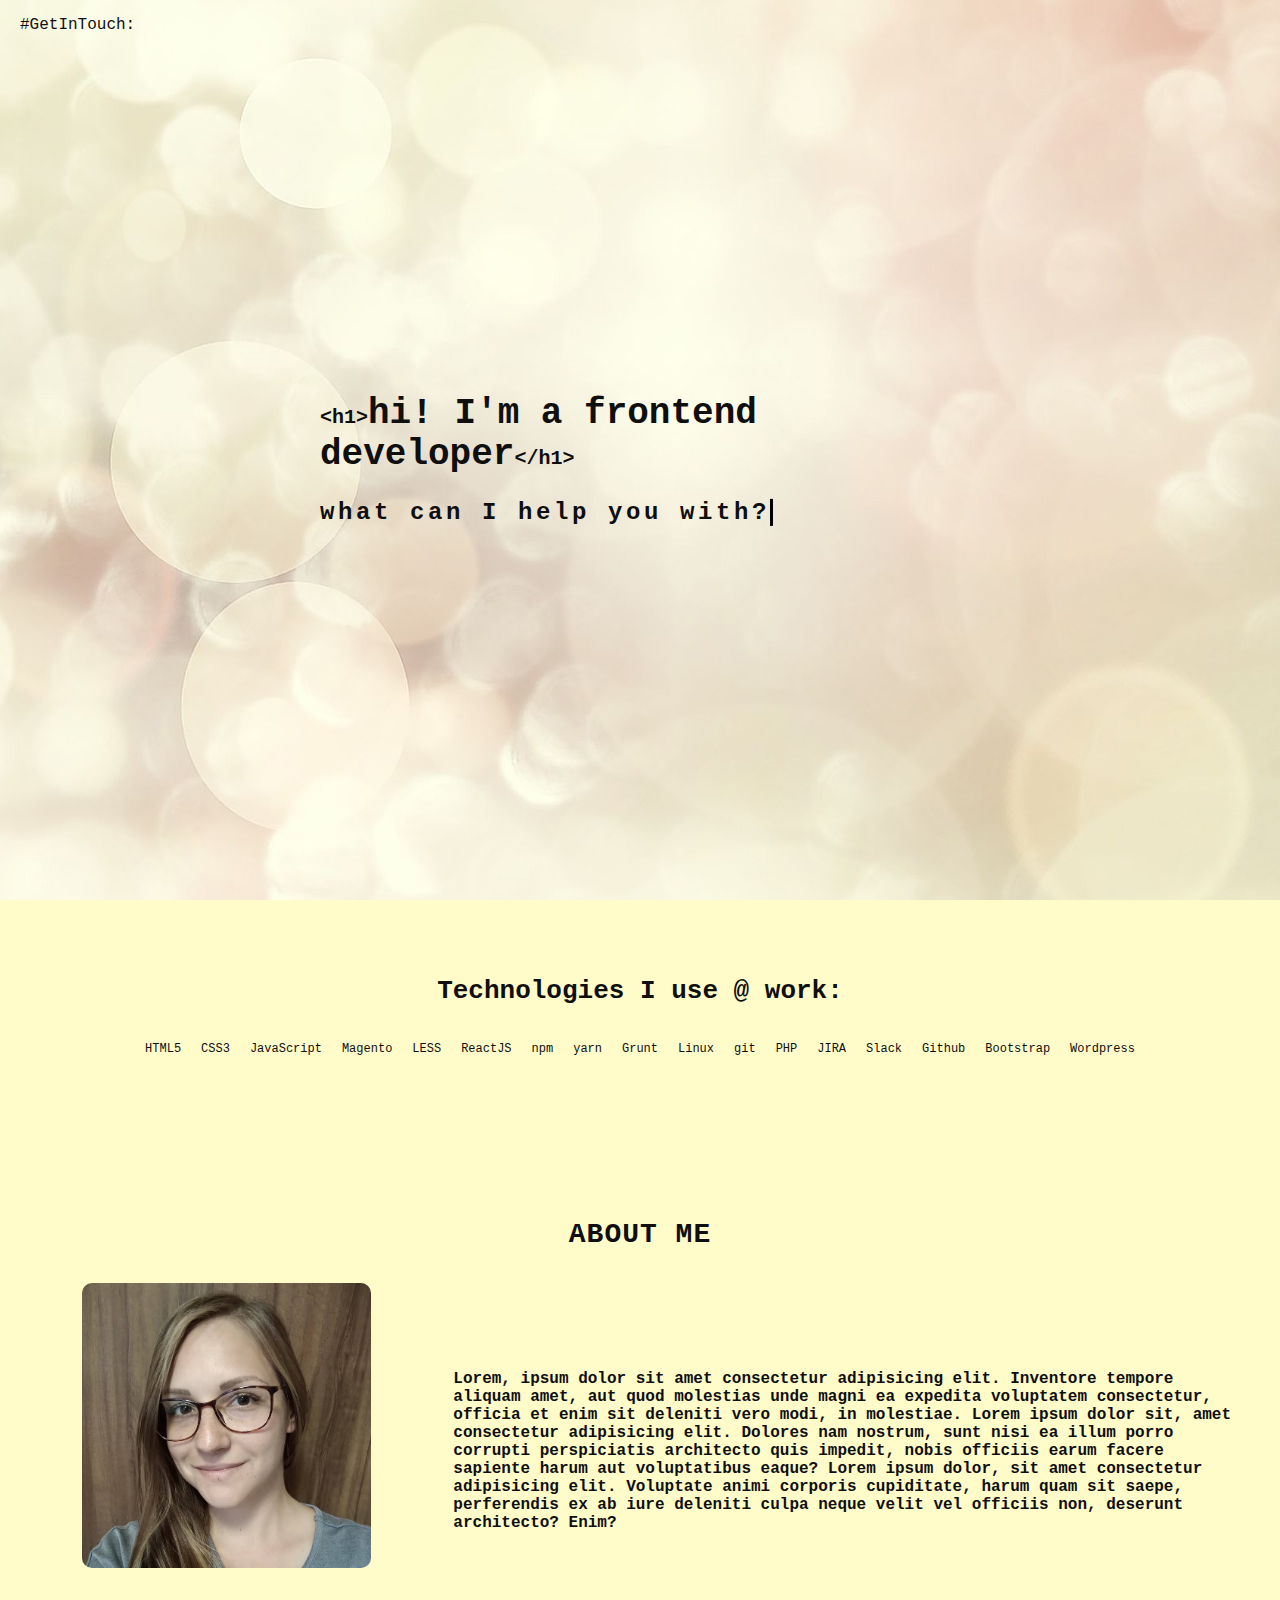
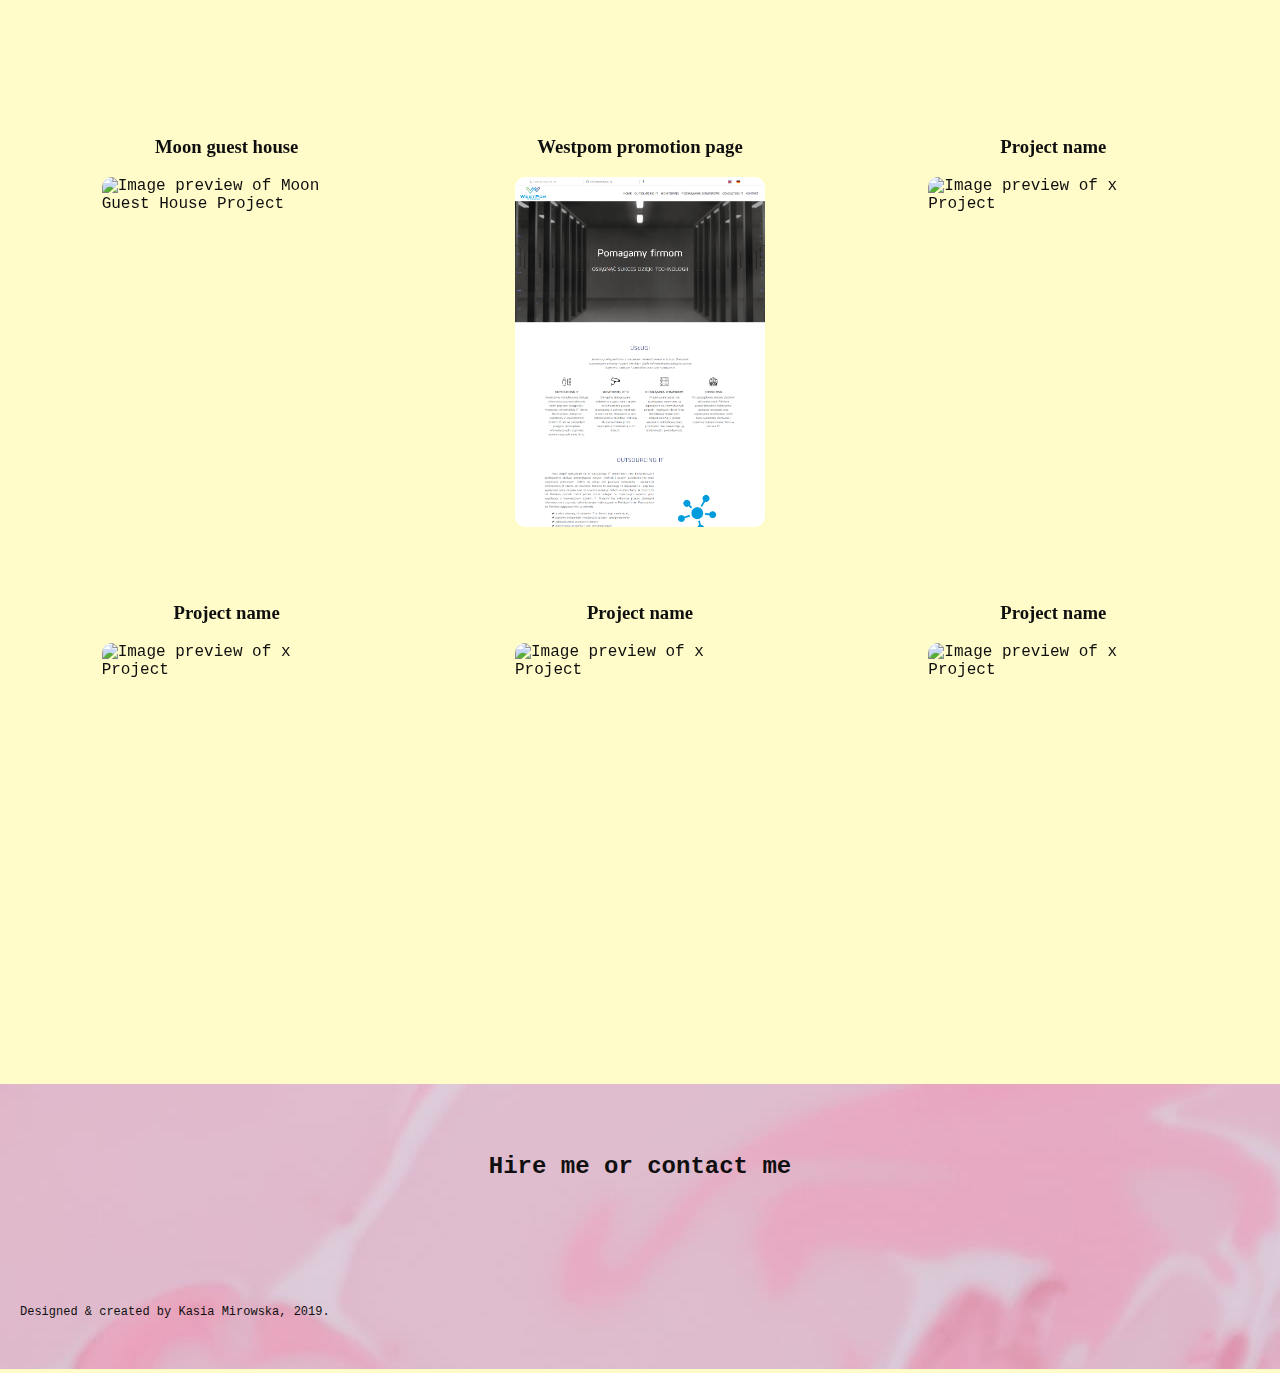
==== commit f1fdde22: "Resized images, added social links, fixed some styling" ====
--- a/index.html
+++ b/index.html
@@ -23,7 +23,18 @@
                     <h2>what can I help you with?</h2>
                 </div>
             </div>
-            <div>#HIRE ME</div>
+            <div class="hero-contact">
+                <p>#GetInTouch:</p>
+                <a href="mailto:kas.mirowska@gmail.com" title="E-mail me">
+                    <i class="fas fa-at"></i>
+                </a>
+                <a href="https://github.com/kate-mirowska/" title="Visit me on GitHub" target="_blank">
+                    <i class="fab fa-github-square"></i>
+                </a>
+                <a href="https://www.linkedin.com/in/katarzyna-mirowska/" title="Contact me via LinkedIn" target="_blank">
+                    <i class="fab fa-linkedin"></i>
+                </a>
+            </div>
         </section>
 
         <section class="technologies-section">
@@ -126,7 +137,7 @@
                     <div class="project-item-back">
                         <p>Lorem ipsum dolor sit amet consectetur adipisicing elit. Aliquid perferendis reprehenderit temporibus illo dignissimos deleniti unde qui neque labore nam id voluptatum voluptate laborum sequi assumenda quod, autem consectetur culpa!
                         </p>
-                        <a href="/" class="project-link" title="Lukecin Guest House link">>> Visit this page</a>
+                        <a href="http://www.lukecinmoon.pl/" class="project-link" title="Lukecin Guest House link" target="_blank">>> Visit this page</a>
                     </div>
                 </div>
             </div>
@@ -141,67 +152,67 @@
                     <div class="project-item-back">
                         <p>Lorem ipsum dolor sit amet consectetur adipisicing elit. Aliquid perferendis reprehenderit temporibus illo dignissimos deleniti unde qui neque labore nam id voluptatum voluptate laborum sequi assumenda quod, autem consectetur culpa!
                         </p>
-                        <a href="/" class="project-link" title="Westpom project link">>> Visit this page</a>
-                    </div>
-                </div>
-            </div>
-            <div class="project-item">
-                <h3>Project name</h3>
-                <div class="project-item-inner">
-                    <div class="project-item-front">
-                        <div class="image-wrapper">
-                            <img src="https://via.placeholder.com/250x350" alt="Image preview of x Project" />
-                        </div>
-                    </div>
-                    <div class="project-item-back">
-                        <p>Lorem ipsum dolor sit amet consectetur adipisicing elit. Aliquid perferendis reprehenderit temporibus illo dignissimos deleniti unde qui neque labore nam id voluptatum voluptate laborum sequi assumenda quod, autem consectetur culpa!
-                        </p>
-                        <a href="/" class="project-link" title="Project link">>> Visit this page</a>
-                    </div>
-                </div>
-            </div>
-            <div class="project-item">
-                <h3>Project name</h3>
-                <div class="project-item-inner">
-                    <div class="project-item-front">
-                        <div class="image-wrapper">
-                            <img src="https://via.placeholder.com/250x350" alt="Image preview of x Project" />
-                        </div>
-                    </div>
-                    <div class="project-item-back">
-                        <p>Lorem ipsum dolor sit amet consectetur adipisicing elit. Aliquid perferendis reprehenderit temporibus illo dignissimos deleniti unde qui neque labore nam id voluptatum voluptate laborum sequi assumenda quod, autem consectetur culpa!
-                        </p>
-                        <a href="/" class="project-link" title="Project link">>> Visit this page</a>
-                    </div>
-                </div>
-            </div>
-            <div class="project-item">
-                <h3>Project name</h3>
-                <div class="project-item-inner">
-                    <div class="project-item-front">
-                        <div class="image-wrapper">
-                            <img src="https://via.placeholder.com/250x350" alt="Image preview of x Project" />
-                        </div>
-                    </div>
-                    <div class="project-item-back">
-                        <p>Lorem ipsum dolor sit amet consectetur adipisicing elit. Aliquid perferendis reprehenderit temporibus illo dignissimos deleniti unde qui neque labore nam id voluptatum voluptate laborum sequi assumenda quod, autem consectetur culpa!
-                        </p>
-                        <a href="/" class="project-link" title="Project link">>> Visit this page</a>
-                    </div>
-                </div>
-            </div>
-            <div class="project-item">
-                <h3>Project name</h3>
-                <div class="project-item-inner">
-                    <div class="project-item-front">
-                        <div class="image-wrapper">
-                            <img src="https://via.placeholder.com/250x350" alt="Image preview of x Project" />
-                        </div>
-                    </div>
-                    <div class="project-item-back">
-                        <p>Lorem ipsum dolor sit amet consectetur adipisicing elit. Aliquid perferendis reprehenderit temporibus illo dignissimos deleniti unde qui neque labore nam id voluptatum voluptate laborum sequi assumenda quod, autem consectetur culpa!
-                        </p>
-                        <a href="/" class="project-link" title="Project link">>> Visit this page</a>
+                        <a href="http://www.westpom.pl/" class="project-link" title="Westpom project link" target="_blank">>> Visit this page</a>
+                    </div>
+                </div>
+            </div>
+            <div class="project-item">
+                <h3>Project name</h3>
+                <div class="project-item-inner">
+                    <div class="project-item-front">
+                        <div class="image-wrapper">
+                            <img src="https://via.placeholder.com/250x350" alt="Image preview of x Project" />
+                        </div>
+                    </div>
+                    <div class="project-item-back">
+                        <p>Lorem ipsum dolor sit amet consectetur adipisicing elit. Aliquid perferendis reprehenderit temporibus illo dignissimos deleniti unde qui neque labore nam id voluptatum voluptate laborum sequi assumenda quod, autem consectetur culpa!
+                        </p>
+                        <a href="/" class="project-link" title="Project link" target="_blank">>> Visit this page</a>
+                    </div>
+                </div>
+            </div>
+            <div class="project-item">
+                <h3>Project name</h3>
+                <div class="project-item-inner">
+                    <div class="project-item-front">
+                        <div class="image-wrapper">
+                            <img src="https://via.placeholder.com/250x350" alt="Image preview of x Project" />
+                        </div>
+                    </div>
+                    <div class="project-item-back">
+                        <p>Lorem ipsum dolor sit amet consectetur adipisicing elit. Aliquid perferendis reprehenderit temporibus illo dignissimos deleniti unde qui neque labore nam id voluptatum voluptate laborum sequi assumenda quod, autem consectetur culpa!
+                        </p>
+                        <a href="/" class="project-link" title="Project link" target="_blank">>> Visit this page</a>
+                    </div>
+                </div>
+            </div>
+            <div class="project-item">
+                <h3>Project name</h3>
+                <div class="project-item-inner">
+                    <div class="project-item-front">
+                        <div class="image-wrapper">
+                            <img src="https://via.placeholder.com/250x350" alt="Image preview of x Project" />
+                        </div>
+                    </div>
+                    <div class="project-item-back">
+                        <p>Lorem ipsum dolor sit amet consectetur adipisicing elit. Aliquid perferendis reprehenderit temporibus illo dignissimos deleniti unde qui neque labore nam id voluptatum voluptate laborum sequi assumenda quod, autem consectetur culpa!
+                        </p>
+                        <a href="/" class="project-link" title="Project link" target="_blank">>> Visit this page</a>
+                    </div>
+                </div>
+            </div>
+            <div class="project-item">
+                <h3>Project name</h3>
+                <div class="project-item-inner">
+                    <div class="project-item-front">
+                        <div class="image-wrapper">
+                            <img src="https://via.placeholder.com/250x350" alt="Image preview of x Project" />
+                        </div>
+                    </div>
+                    <div class="project-item-back">
+                        <p>Lorem ipsum dolor sit amet consectetur adipisicing elit. Aliquid perferendis reprehenderit temporibus illo dignissimos deleniti unde qui neque labore nam id voluptatum voluptate laborum sequi assumenda quod, autem consectetur culpa!
+                        </p>
+                        <a href="/" class="project-link" title="Project link" target="_blank">>> Visit this page</a>
                     </div>
                 </div>
             </div>
@@ -209,10 +220,19 @@
 
         <section id="contactSection" class="contact-section">
             <div>
-                <h2>Contact me!</h2>
-                <a href="mailto:kas.mirowska@gmail.com">mail</a>
-                <a href="github.com">Github</a>
-                <a href="linkedin.com">LinkedIn</a>
+                <h2>Hire me or contact me</h2>
+                <a href="mailto:kas.mirowska@gmail.com" title="E-mail me">
+                    <i class="fas fa-at"></i>
+                </a>
+                <a href="https://github.com/kate-mirowska/" title="Visit me on GitHub" target="_blank">
+                    <i class="fab fa-github-square"></i>
+                </a>
+                <a href="https://www.linkedin.com/in/katarzyna-mirowska/" title="Contact me via LinkedIn" target="_blank">
+                    <i class="fab fa-linkedin"></i>
+                </a>
+            </div>
+            <div class="copyright">
+                Designed & created by Kasia Mirowska, 2019.
             </div>
         </section>
         </div>
--- a/styles.css
+++ b/styles.css
@@ -13,6 +13,15 @@
 }
 body section {
   padding: 50px 20px;
+}
+body a,
+body a:link {
+  text-decoration: none;
+  color: #0f0f0f;
+}
+body a:visited,
+body a:link:visited {
+  color: #262626;
 }
 .hero-section {
   height: 100vh;
@@ -20,6 +29,10 @@
   background: url('./images/bokeh-bg.jpg') no-repeat;
   background-position: center;
   position: relative;
+  padding-top: 0;
+}
+.hero-section .hero-contact p {
+  display: inline-block;
 }
 .hero-section .hero-title {
   position: absolute;
@@ -39,6 +52,7 @@
 .technologies-wrapper {
   display: flex;
   flex-wrap: wrap;
+  margin-bottom: 20px;
 }
 .technologies-wrapper > div {
   display: flex;
@@ -113,16 +127,21 @@
   height: auto;
 }
 .projects .project-link {
-  color: #0f0f0f;
   font-weight: 900;
-  text-decoration: none;
-}
-.projects .project-link:visited {
-  color: #120b0b;
 }
 .contact-section {
   background-image: url('./images/pink_bg.jpg');
   background-repeat: no-repeat;
+  text-align: center;
+}
+.contact-section i {
+  font-size: 40px;
+  margin: 0 10px;
+}
+.contact-section .copyright {
+  text-align: left;
+  margin-top: 60px;
+  font-size: 12px;
 }
 @media screen and (min-width: 1024px) {
   .hero-section .hero-title h1 {
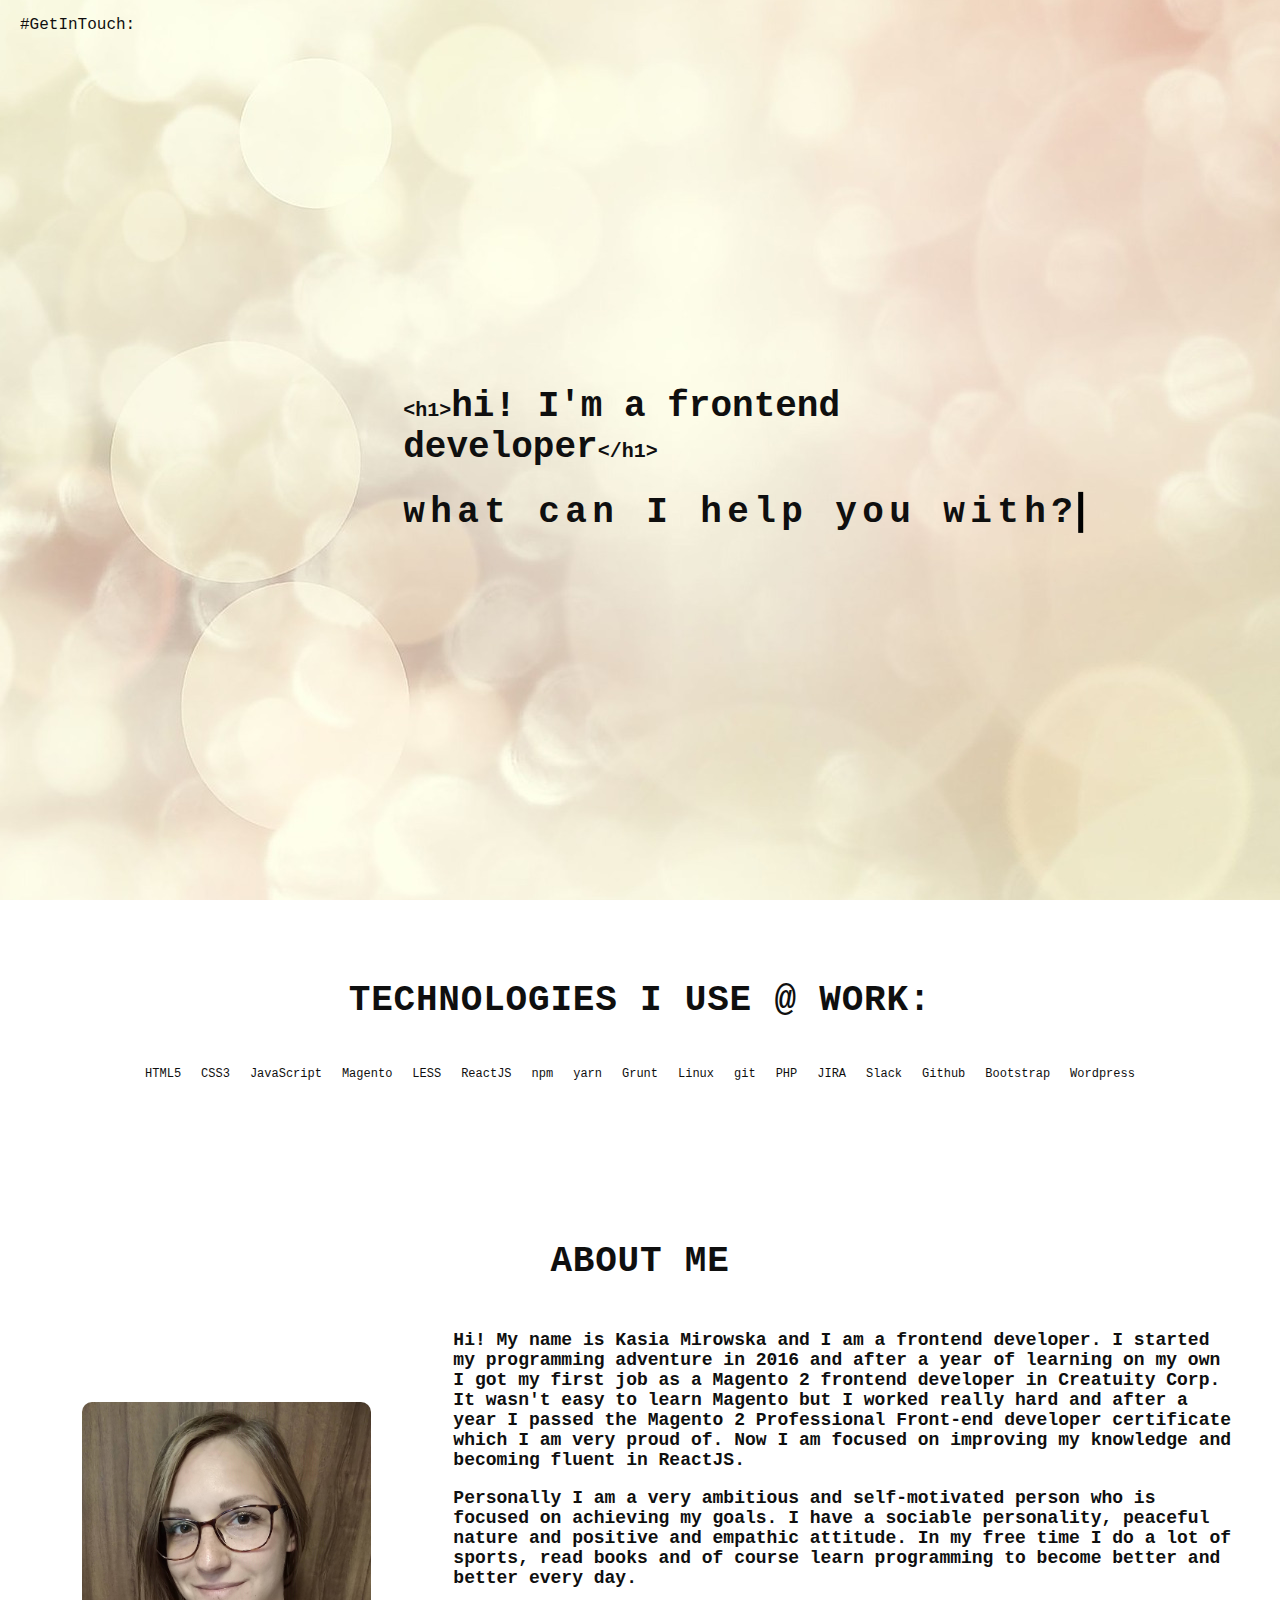
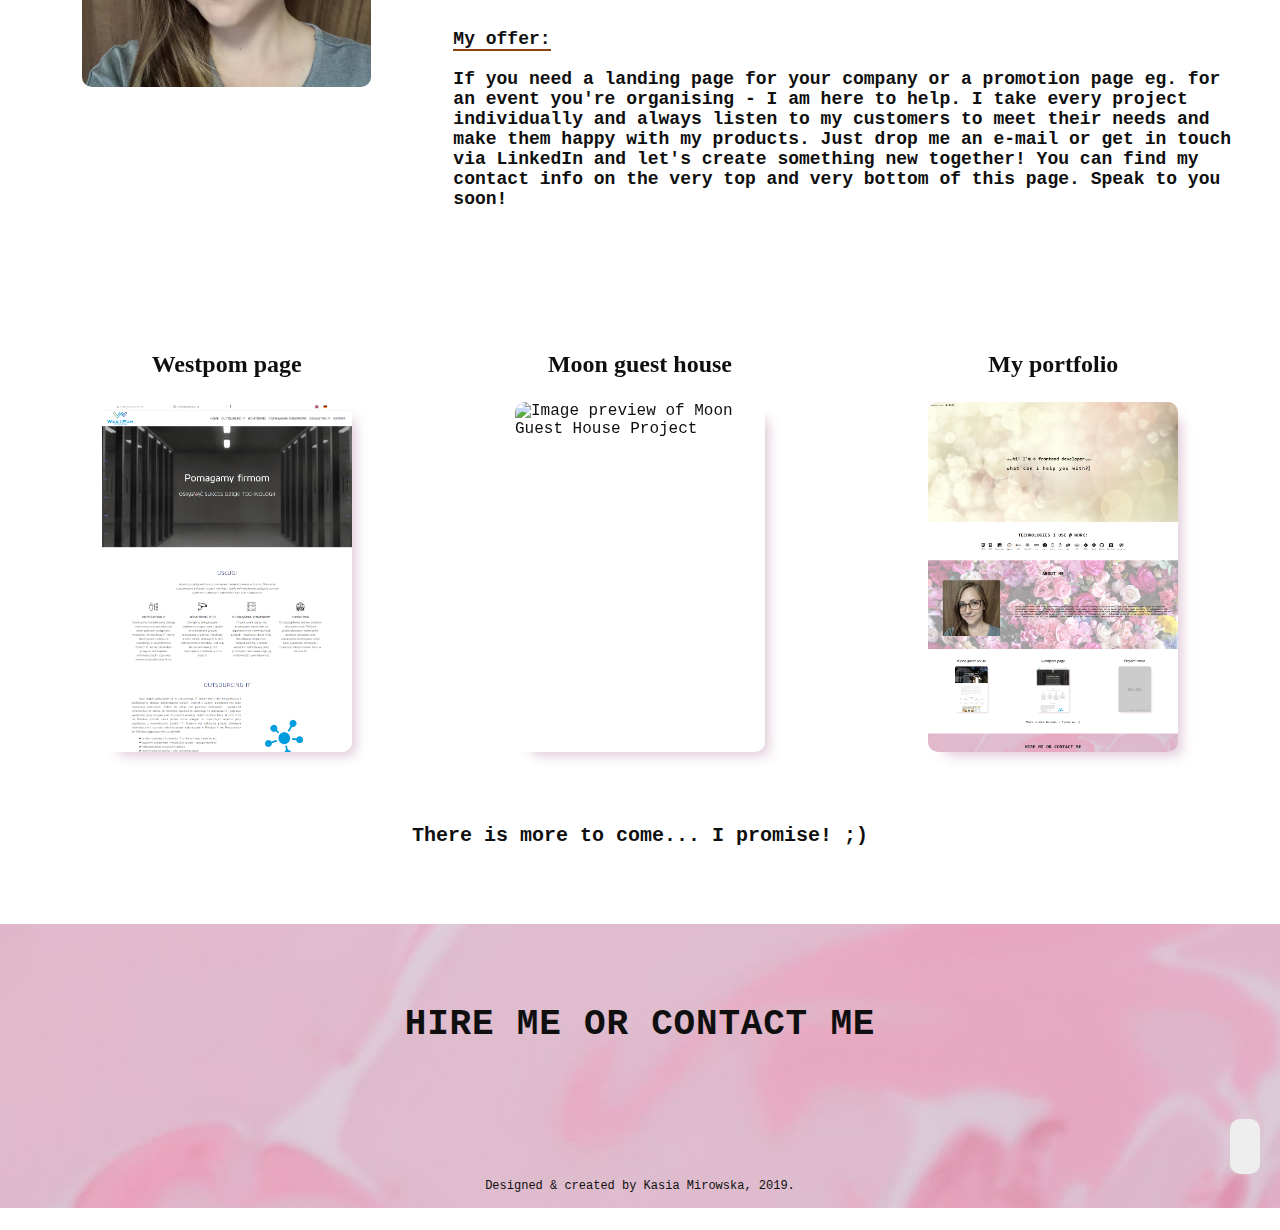
==== commit 8a024f4a: "Replaced lorem ipsum with real texts, added some additional styling and back to top button" ====
--- a/index.html
+++ b/index.html
@@ -5,11 +5,11 @@
     <meta charset="UTF-8">
     <meta name="viewport" content="width=device-width, initial-scale=1.0">
     <meta http-equiv="X-UA-Compatible" content="ie=edge">
+    <title>_kasiaMirowska;</title>
 
     <link href="https://fonts.googleapis.com/css?family=Crafty+Girls&display=swap" rel="stylesheet">
     <link rel="stylesheet" type="text/css" href="styles.css" />
     <script src="https://kit.fontawesome.com/927f15da9f.js"></script>
-    <title>_kasiaMirowska;</title>
 </head>
 
 <body>
@@ -38,7 +38,7 @@
         </section>
 
         <section class="technologies-section">
-            <h3>Technologies I use @ work:</h3>
+            <h2>Technologies I use @ work:</h2>
             <div class="technologies-wrapper">
                 <div>
                     <i class="fab fa-html5"></i>
@@ -118,124 +118,115 @@
                     <img src="./images/me.jpg" alt="Kasia Mirowska profile picture" />
                 </div>
                 <div class="description">
-                    Lorem, ipsum dolor sit amet consectetur adipisicing elit. Inventore tempore aliquam amet, aut quod molestias unde magni ea expedita voluptatem consectetur, officia et enim sit deleniti vero modi, in molestiae. Lorem ipsum dolor sit, amet consectetur adipisicing
-                    elit. Dolores nam nostrum, sunt nisi ea illum porro corrupti perspiciatis architecto quis impedit, nobis officiis earum facere sapiente harum aut voluptatibus eaque? Lorem ipsum dolor, sit amet consectetur adipisicing elit. Voluptate
-                    animi corporis cupiditate, harum quam sit saepe, perferendis ex ab iure deleniti culpa neque velit vel officiis non, deserunt architecto? Enim?
+                    <p>
+                        Hi! My name is Kasia Mirowska and I am a frontend developer. I started my programming adventure in 2016 and after a year of learning on my own I got my first job as a Magento 2 frontend developer in Creatuity Corp. It wasn't easy to learn Magento but I worked really hard and after a year I passed the Magento 2 Professional Front-end developer certificate which I am very proud of. Now I am focused on improving my knowledge and becoming fluent in ReactJS.
+                    </p>
+                    <p>
+                        Personally I am a very ambitious and
+                        self-motivated person who is focused
+                        on achieving my goals. I have a
+                        sociable personality, peaceful nature
+                        and positive and empathic attitude. In my free time I do a lot of sports, read books and of course learn programming to become better and better every day.
+                    </p>
+                    <h4>My offer:</h4>
+                    <p>
+                        If you need a landing page for your company or a promotion page eg. for an event you're organising - I am here to help. I take every project individually and always listen to my customers to meet their needs and make them happy with my products. Just drop me an e-mail or get in touch via LinkedIn and let's create something new together! You can find my contact info on the very top and very bottom of this page. Speak to you soon!
+                    </p>
                 </div>
 
         </section>
 
         <section class="projects">
-            <div class="project-item">
-                <h3>Moon guest house</h3>
-                <div class="project-item-inner">
-                    <div class="project-item-front">
-                        <div class="image-wrapper">
-                            <img src="./images/lukecinmoon.png" alt="Image preview of Moon Guest House Project" />
+            <div class="projects-wrapper">
+                <div class="project-item">
+                    <h3>Westpom page</h3>
+                    <div class="project-item-inner">
+                        <div class="project-item-front">
+                            <div class="image-wrapper">
+                                <img src="./images/westpom.png" alt="Image preview of Westpom Project" />
+                            </div>
+                        </div>
+                        <div class="project-item-back">
+                            <p>I created this for an IT company. It was created in 2017, so a lot of changed in my skillset since then. Technologies I used there was Bootstrap 4, jQuery to make it more interactive, some PHP to make the contact form work,
+                                Slick sliders. Of course the site is fully responsive.
+                            </p>
+                            <a href="http://www.westpom.pl/" class="project-link" title="Westpom project link" target="_blank">>> Visit this page</a>
                         </div>
                     </div>
-                    <div class="project-item-back">
-                        <p>Lorem ipsum dolor sit amet consectetur adipisicing elit. Aliquid perferendis reprehenderit temporibus illo dignissimos deleniti unde qui neque labore nam id voluptatum voluptate laborum sequi assumenda quod, autem consectetur culpa!
-                        </p>
-                        <a href="http://www.lukecinmoon.pl/" class="project-link" title="Lukecin Guest House link" target="_blank">>> Visit this page</a>
+                </div>
+                <div class="project-item">
+                    <h3>Moon guest house</h3>
+                    <div class="project-item-inner">
+                        <div class="project-item-front">
+                            <div class="image-wrapper">
+                                <img src="./images/lukecinmoon.png" alt="Image preview of Moon Guest House Project" />
+                            </div>
+                        </div>
+                        <div class="project-item-back">
+                            <p>This page was created in 2018. It's based on Bootstrap 4 grid with Fotorama slider and some interactions created in jQuery.
+                            </p>
+                            <a href="http://www.lukecinmoon.pl/" class="project-link" title="Lukecin Guest House link" target="_blank">>> Visit this page</a>
+                        </div>
                     </div>
                 </div>
-            </div>
-            <div class="project-item">
-                <h3>Westpom promotion page</h3>
-                <div class="project-item-inner">
-                    <div class="project-item-front">
-                        <div class="image-wrapper">
-                            <img src="./images/westpom.png" alt="Image preview of Westpom Project" />
+                <div class="project-item">
+                    <h3>My portfolio</h3>
+                    <div class="project-item-inner">
+                        <div class="project-item-front">
+                            <div class="image-wrapper">
+                                <img src=./images/portfolio.png " alt="Image preview of My Portfolio Project " />
+                            </div>
+                        </div>
+                        <div class="project-item-back">
+                            <p>This is the page you're currently visitting. :) I used CSS3 animations, gradients, box-shadows, flexbox and grid to make it look like this. 
+                            </p>
+                            <a href="# " class="project-link" title="Project link" target="_blank">>> Visit this page</a>
                         </div>
                     </div>
-                    <div class="project-item-back">
-                        <p>Lorem ipsum dolor sit amet consectetur adipisicing elit. Aliquid perferendis reprehenderit temporibus illo dignissimos deleniti unde qui neque labore nam id voluptatum voluptate laborum sequi assumenda quod, autem consectetur culpa!
-                        </p>
-                        <a href="http://www.westpom.pl/" class="project-link" title="Westpom project link" target="_blank">>> Visit this page</a>
-                    </div>
-                </div>
-            </div>
-            <div class="project-item">
-                <h3>Project name</h3>
-                <div class="project-item-inner">
-                    <div class="project-item-front">
-                        <div class="image-wrapper">
-                            <img src="https://via.placeholder.com/250x350" alt="Image preview of x Project" />
-                        </div>
-                    </div>
-                    <div class="project-item-back">
-                        <p>Lorem ipsum dolor sit amet consectetur adipisicing elit. Aliquid perferendis reprehenderit temporibus illo dignissimos deleniti unde qui neque labore nam id voluptatum voluptate laborum sequi assumenda quod, autem consectetur culpa!
-                        </p>
-                        <a href="/" class="project-link" title="Project link" target="_blank">>> Visit this page</a>
-                    </div>
-                </div>
-            </div>
-            <div class="project-item">
-                <h3>Project name</h3>
-                <div class="project-item-inner">
-                    <div class="project-item-front">
-                        <div class="image-wrapper">
-                            <img src="https://via.placeholder.com/250x350" alt="Image preview of x Project" />
-                        </div>
-                    </div>
-                    <div class="project-item-back">
-                        <p>Lorem ipsum dolor sit amet consectetur adipisicing elit. Aliquid perferendis reprehenderit temporibus illo dignissimos deleniti unde qui neque labore nam id voluptatum voluptate laborum sequi assumenda quod, autem consectetur culpa!
-                        </p>
-                        <a href="/" class="project-link" title="Project link" target="_blank">>> Visit this page</a>
-                    </div>
-                </div>
-            </div>
-            <div class="project-item">
-                <h3>Project name</h3>
-                <div class="project-item-inner">
-                    <div class="project-item-front">
-                        <div class="image-wrapper">
-                            <img src="https://via.placeholder.com/250x350" alt="Image preview of x Project" />
-                        </div>
-                    </div>
-                    <div class="project-item-back">
-                        <p>Lorem ipsum dolor sit amet consectetur adipisicing elit. Aliquid perferendis reprehenderit temporibus illo dignissimos deleniti unde qui neque labore nam id voluptatum voluptate laborum sequi assumenda quod, autem consectetur culpa!
-                        </p>
-                        <a href="/" class="project-link" title="Project link" target="_blank">>> Visit this page</a>
-                    </div>
-                </div>
-            </div>
-            <div class="project-item">
-                <h3>Project name</h3>
-                <div class="project-item-inner">
-                    <div class="project-item-front">
-                        <div class="image-wrapper">
-                            <img src="https://via.placeholder.com/250x350" alt="Image preview of x Project" />
-                        </div>
-                    </div>
-                    <div class="project-item-back">
-                        <p>Lorem ipsum dolor sit amet consectetur adipisicing elit. Aliquid perferendis reprehenderit temporibus illo dignissimos deleniti unde qui neque labore nam id voluptatum voluptate laborum sequi assumenda quod, autem consectetur culpa!
-                        </p>
-                        <a href="/" class="project-link" title="Project link" target="_blank">>> Visit this page</a>
-                    </div>
-                </div>
-            </div>
-        </section>
-
-        <section id="contactSection" class="contact-section">
+                </div>
+            </div>
+
+            <h4>There is more to come... I promise! ;)</h4>
+        </section>
+
+        <footer id="contactSection" class="contact-section">
             <div>
                 <h2>Hire me or contact me</h2>
-                <a href="mailto:kas.mirowska@gmail.com" title="E-mail me">
-                    <i class="fas fa-at"></i>
+                <a href="mailto:kas.mirowska@gmail.com" title="E-mail me ">
+                    <i class="fas fa-at "></i>
                 </a>
                 <a href="https://github.com/kate-mirowska/" title="Visit me on GitHub" target="_blank">
                     <i class="fab fa-github-square"></i>
                 </a>
-                <a href="https://www.linkedin.com/in/katarzyna-mirowska/" title="Contact me via LinkedIn" target="_blank">
+                <a href="https://www.linkedin.com/in/katarzyna-mirowska/" title="Contact me via LinkedIn " target="_blank">
                     <i class="fab fa-linkedin"></i>
                 </a>
             </div>
+            <button title="Back to top" id="goUp" class="go-up">
+                <i class="fas fa-chevron-up"></i>
+            </button>
             <div class="copyright">
                 Designed & created by Kasia Mirowska, 2019.
             </div>
-        </section>
-        </div>
+        </footer>
+    </div>
+
+    <script type="text/javascript">
+        var toTop = document.getElementById('goUp');
+        toTop.addEventListener('click', function() {
+            scrollToTop(800);
+        })
+
+        function scrollToTop(scrollDuration) {
+            var scrollStep = -window.scrollY / (scrollDuration / 15),
+                scrollInterval = setInterval(function(){
+                if (window.scrollY != 0) {
+                    window.scrollBy( 0, scrollStep );
+                }
+                else clearInterval(scrollInterval); 
+            }, 15);
+        }
+    </script>
 </body>
 
 </html>--- a/styles.css
+++ b/styles.css
@@ -5,7 +5,7 @@
 body {
   margin: 0;
   font-family: monospace, sans-serif;
-  background-color: #fffcc9;
+  background-color: #fff;
   color: #0f0f0f;
 }
 body * {
@@ -13,6 +13,13 @@
 }
 body section {
   padding: 50px 20px;
+}
+body h2 {
+  text-align: center;
+  text-transform: uppercase;
+  display: block;
+  letter-spacing: 0.8px;
+  font-size: 28px;
 }
 body a,
 body a:link {
@@ -36,18 +43,19 @@
 }
 .hero-section .hero-title {
   position: absolute;
-  top: 50%;
-  left: 50%;
-  transform: translate(-50%, -50%);
+  top: 40%;
+  left: 13%;
+  right: 13%;
+}
+.hero-section .hero-title h2 {
+  text-transform: initial;
+  text-align: left;
 }
 .hero-section .hero-title span {
   display: none;
 }
 .technologies-section {
   text-align: center;
-}
-.technologies-section h3 {
-  font-size: 26px;
 }
 .technologies-wrapper {
   display: flex;
@@ -63,7 +71,7 @@
   font-size: 12px;
 }
 .technologies-wrapper i {
-  margin: 0 5px;
+  margin: 0 5px 6px 5px;
   font-size: 34px;
 }
 .about-me {
@@ -75,7 +83,7 @@
   background-repeat: no-repeat;
   background-attachment: fixed;
   background-size: cover;
-  opacity: 0.4;
+  opacity: 0.15;
   top: 0;
   left: 0;
   bottom: 0;
@@ -83,14 +91,6 @@
   position: absolute;
   z-index: -1;
 }
-.about-me h2 {
-  text-align: center;
-  text-transform: uppercase;
-  display: block;
-  padding: 10px;
-  letter-spacing: 1px;
-  font-size: 28px;
-}
 .about-me .main-image-wrapper {
   border-radius: 10px;
   overflow: hidden;
@@ -102,44 +102,68 @@
   height: auto;
   vertical-align: middle;
 }
+.about-me p {
+  margin-top: 0;
+}
 .about-me .description {
   padding: 0 20px;
   font-weight: 900;
-}
-.projects .project-item {
+  font-size: 18px;
+}
+.about-me .description h4 {
+  margin-bottom: 0;
+  display: inline-block;
+  border-bottom: 2px solid saddlebrown;
+}
+.projects h4 {
+  padding-top: 20px;
+  font-size: 20px;
+  text-align: center;
+}
+.projects-wrapper .project-item {
   display: flex;
   flex-direction: column;
   padding-bottom: 30px;
   margin-bottom: 30px;
   border-bottom: 2px solid orange;
 }
-.projects h3 {
+.projects-wrapper h3 {
   font-family: 'Crafty Girls', cursive;
   text-align: center;
-}
-.projects .image-wrapper {
+  font-size: 24px;
+}
+.projects-wrapper .image-wrapper {
   height: 350px;
   overflow: hidden;
   border-radius: 10px;
 }
-.projects .image-wrapper img {
+.projects-wrapper .image-wrapper img {
   width: 100%;
   height: auto;
 }
-.projects .project-link {
+.projects-wrapper .project-link {
   font-weight: 900;
 }
 .contact-section {
   background-image: url('./images/pink_bg.jpg');
   background-repeat: no-repeat;
   text-align: center;
+  padding: 50px 20px 15px;
 }
 .contact-section i {
   font-size: 40px;
   margin: 0 10px;
 }
+.contact-section .go-up {
+  float: right;
+  border: transparent;
+  border-radius: 10px;
+  padding: 5px;
+  cursor: pointer;
+  outline: none;
+  background: #eee;
+}
 .contact-section .copyright {
-  text-align: left;
   margin-top: 60px;
   font-size: 12px;
 }
@@ -166,7 +190,7 @@
       width: 0px;
     }
     to {
-      width: 360px;
+      width: 450px;
     }
   }
   /* The typewriter cursor effect */
@@ -179,13 +203,19 @@
       border-color: orange;
     }
   }
-  .projects {
+  .about-me .main-image-wrapper {
+    align-self: center;
+  }
+  .about-me p {
+    margin-top: 18px;
+  }
+  .projects-wrapper {
     display: grid;
     justify-items: center;
     grid-template-columns: repeat(3, 1fr);
     grid-row-gap: 1rem;
   }
-  .projects .project-item {
+  .projects-wrapper .project-item {
     width: 250px;
     height: 450px;
     perspective: 1000px;
@@ -193,36 +223,59 @@
     padding-bottom: 0;
     margin-bottom: 0;
   }
-  .projects .project-item:hover .project-item-inner {
+  .projects-wrapper .project-item:hover .project-item-inner {
     transform: rotateY(180deg);
   }
-  .projects .project-item-inner {
+  .projects-wrapper .project-item-inner {
     transition: transform 0.8s;
     transform-style: preserve-3d;
   }
-  .projects .project-item-front,
-  .projects .project-item-back {
+  .projects-wrapper .project-item-front,
+  .projects-wrapper .project-item-back {
     position: absolute;
     width: 100%;
     height: 100%;
     backface-visibility: hidden;
   }
-  .projects .image-wrapper {
+  .projects-wrapper .image-wrapper {
     height: 350px;
-  }
-  .projects .project-item-back {
+    -webkit-box-shadow: 7px 9px 13px -5px rgba(232, 232, 232, 0.66);
+    -moz-box-shadow: 7px 9px 13px -5px rgba(232, 232, 232, 0.66);
+    box-shadow: 10px 10px 13px -7px #dec5d4;
+  }
+  .projects-wrapper .project-item-back {
     transform: rotateY(180deg);
     height: 350px;
     border-radius: 10px;
-    background-image: linear-gradient(to right top, #daa5bf, #ff9fa4, #ffa96e, #fbc72d, #a8eb12);
+    background: #d9a7c7;
+    background: -webkit-linear-gradient(to right, #fffcdc, #d9a7c7);
+    background: linear-gradient(to right, #fffcdc, #d9a7c7);
     padding: 15px;
-  }
-  .projects .project-item-back a {
+    -webkit-box-shadow: 7px 9px 13px -5px rgba(232, 232, 232, 0.66);
+    -moz-box-shadow: 7px 9px 13px -5px rgba(232, 232, 232, 0.66);
+    box-shadow: 10px 10px 13px -7px #dec5d4;
+  }
+  .projects-wrapper .project-item-back a {
     position: absolute;
     bottom: 20px;
   }
 }
 @media screen and (min-width: 768px) {
+  body h2 {
+    font-size: 36px;
+  }
+  body i {
+    transition: all 0.2s ease-in-out;
+  }
+  body i:hover {
+    transform: scale(1.2);
+  }
+  .hero-section .hero-title {
+    position: absolute;
+    top: 50%;
+    left: 50%;
+    transform: translate(-50%, -50%);
+  }
   .technologies-wrapper {
     justify-content: center;
   }
@@ -235,7 +288,6 @@
   .about-me .main-image-wrapper {
     grid-area: image;
     justify-self: center;
-    align-self: center;
   }
   .about-me .description {
     grid-area: description;
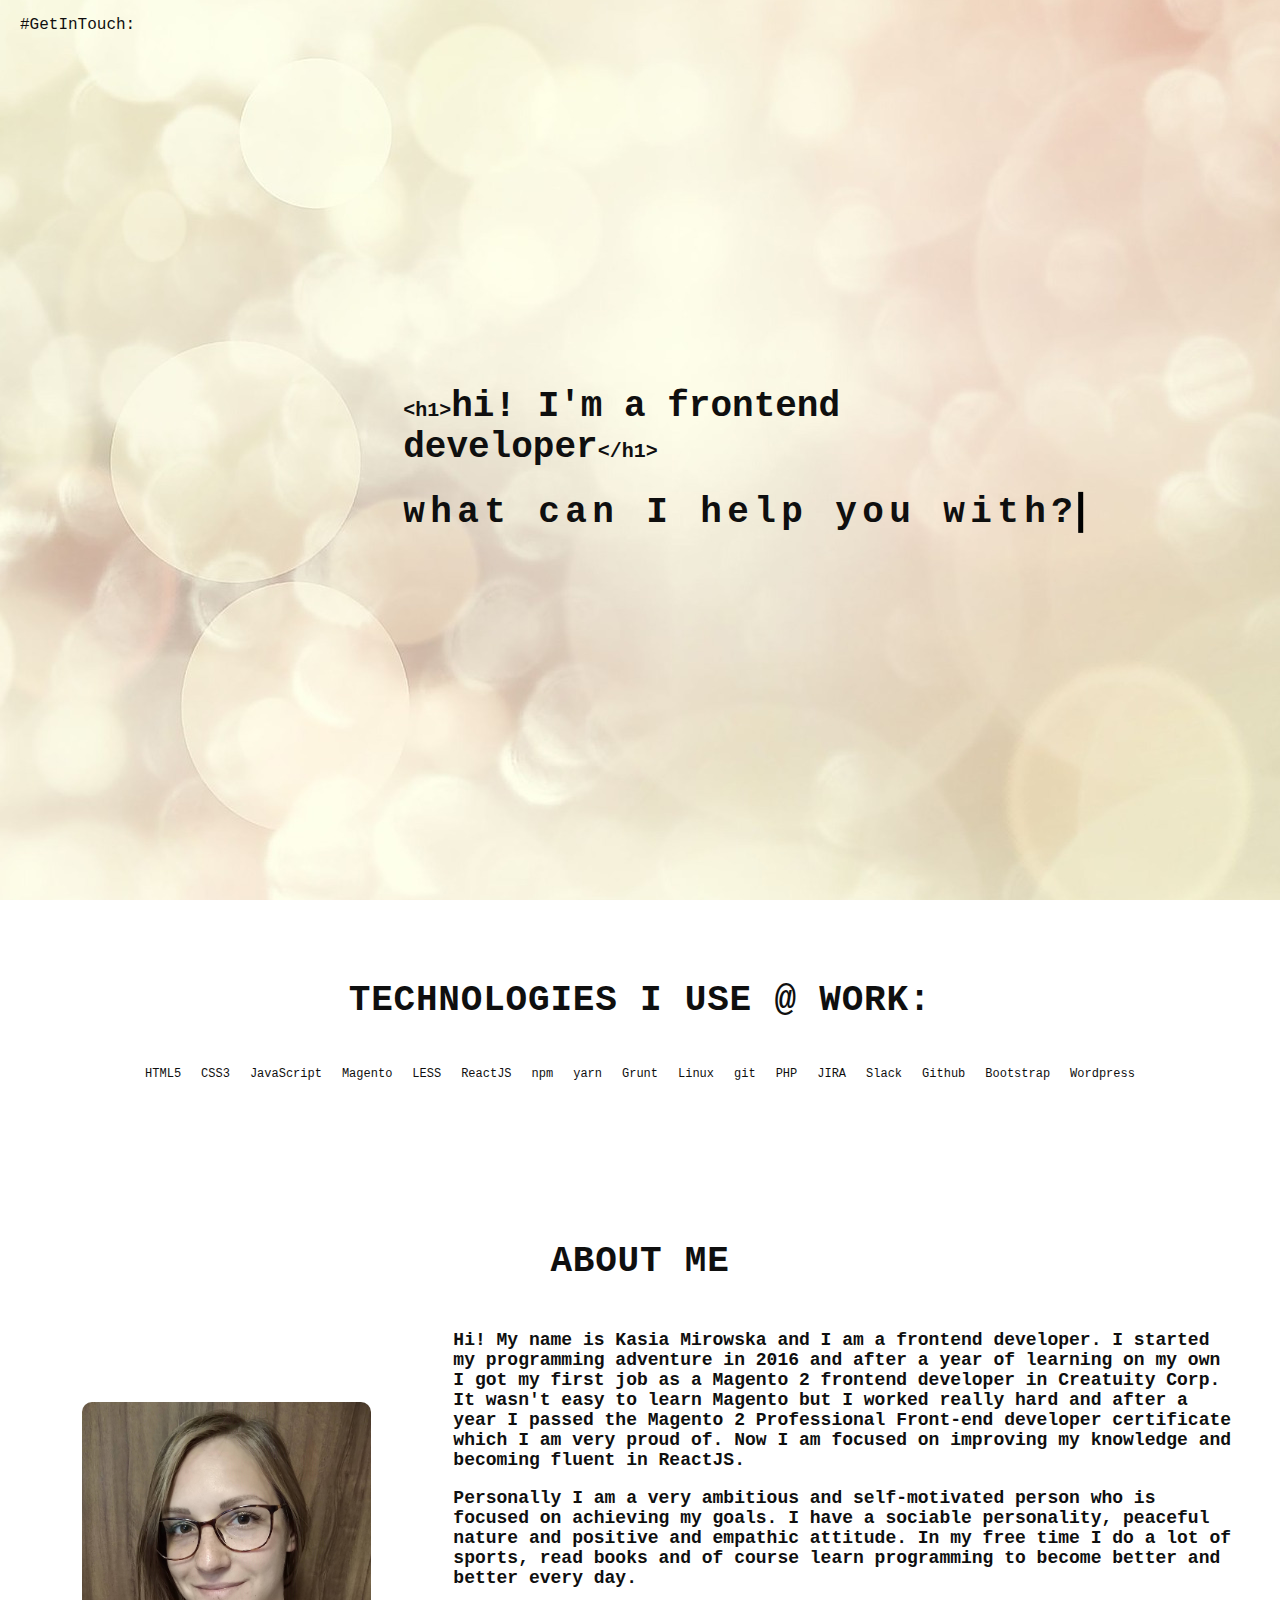
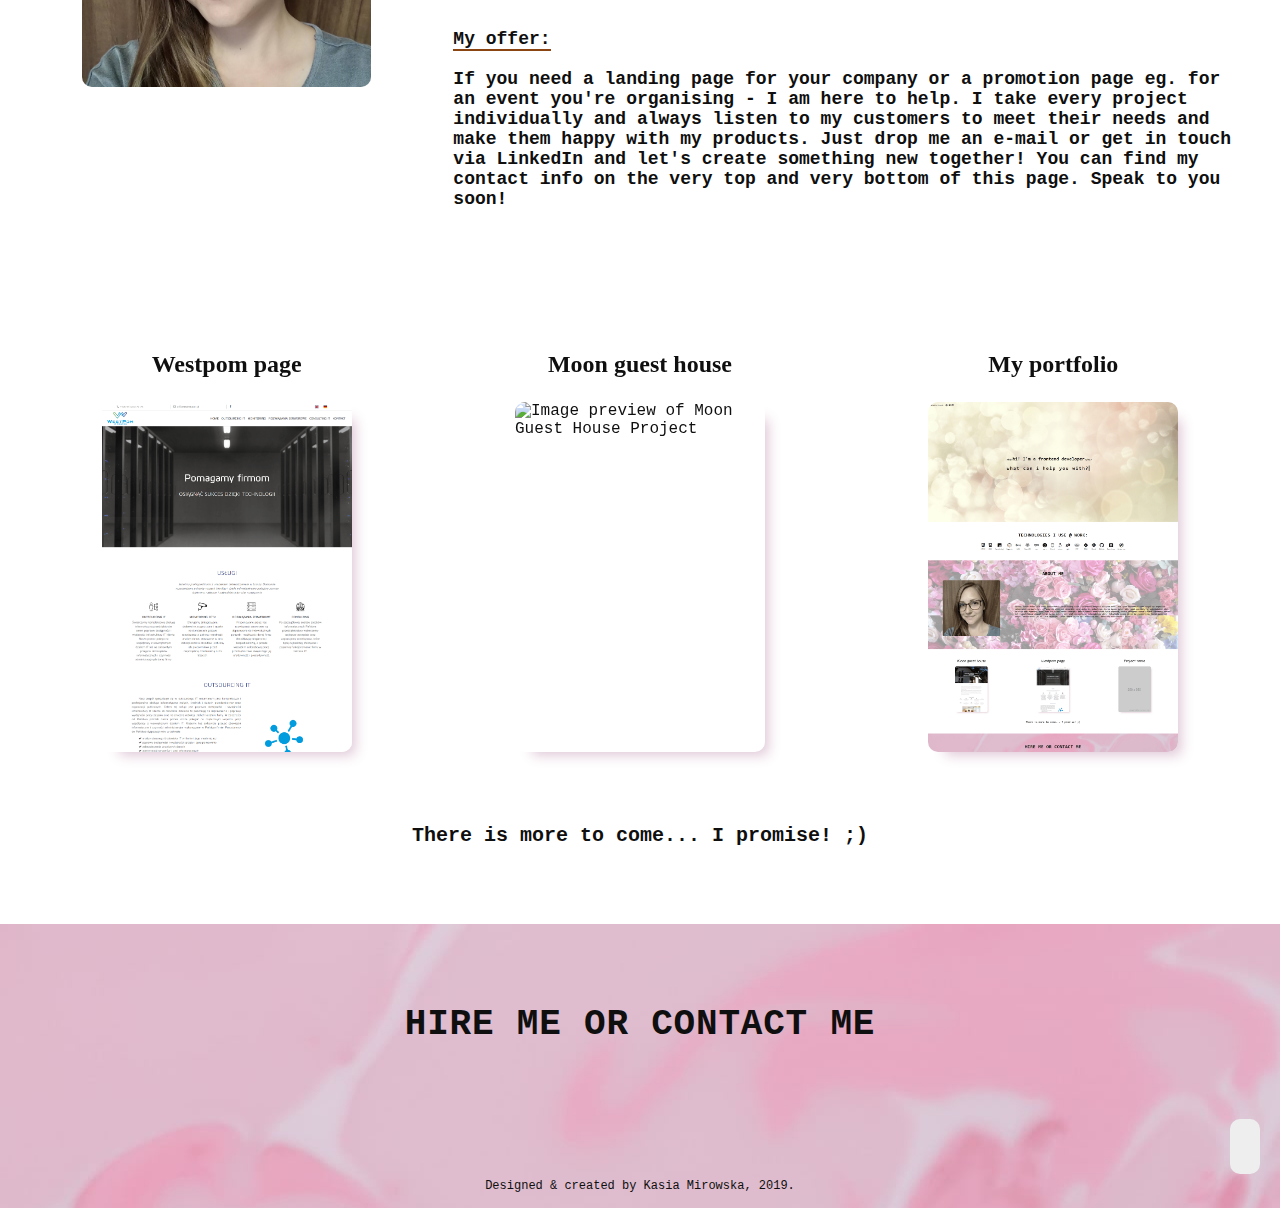
==== commit ca589e03: "Errors fixed after html validation" ====
--- a/index.html
+++ b/index.html
@@ -133,7 +133,7 @@
                         If you need a landing page for your company or a promotion page eg. for an event you're organising - I am here to help. I take every project individually and always listen to my customers to meet their needs and make them happy with my products. Just drop me an e-mail or get in touch via LinkedIn and let's create something new together! You can find my contact info on the very top and very bottom of this page. Speak to you soon!
                     </p>
                 </div>
-
+            </div>
         </section>
 
         <section class="projects">
@@ -174,7 +174,7 @@
                     <div class="project-item-inner">
                         <div class="project-item-front">
                             <div class="image-wrapper">
-                                <img src=./images/portfolio.png " alt="Image preview of My Portfolio Project " />
+                                <img src="./images/portfolio.png" alt="Image preview of My Portfolio Project " />
                             </div>
                         </div>
                         <div class="project-item-back">
@@ -211,7 +211,7 @@
         </footer>
     </div>
 
-    <script type="text/javascript">
+    <script>
         var toTop = document.getElementById('goUp');
         toTop.addEventListener('click', function() {
             scrollToTop(800);
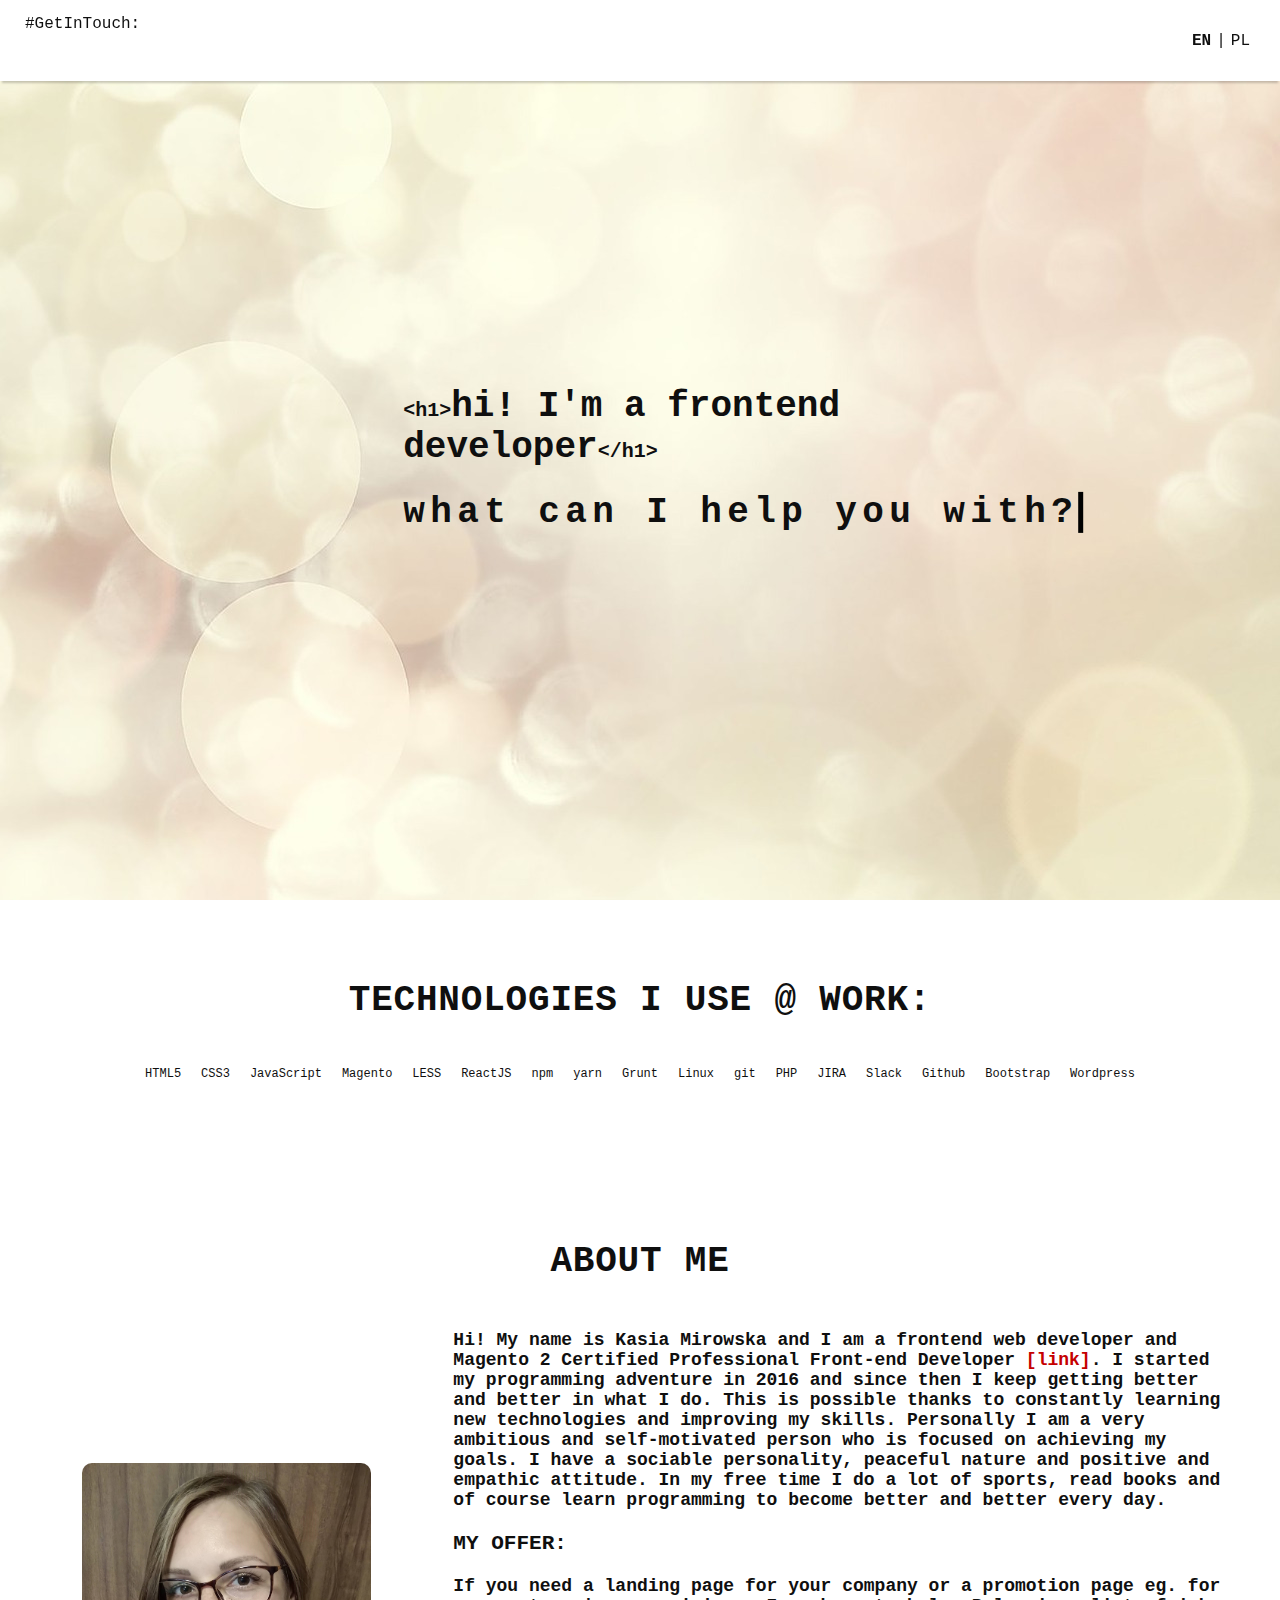
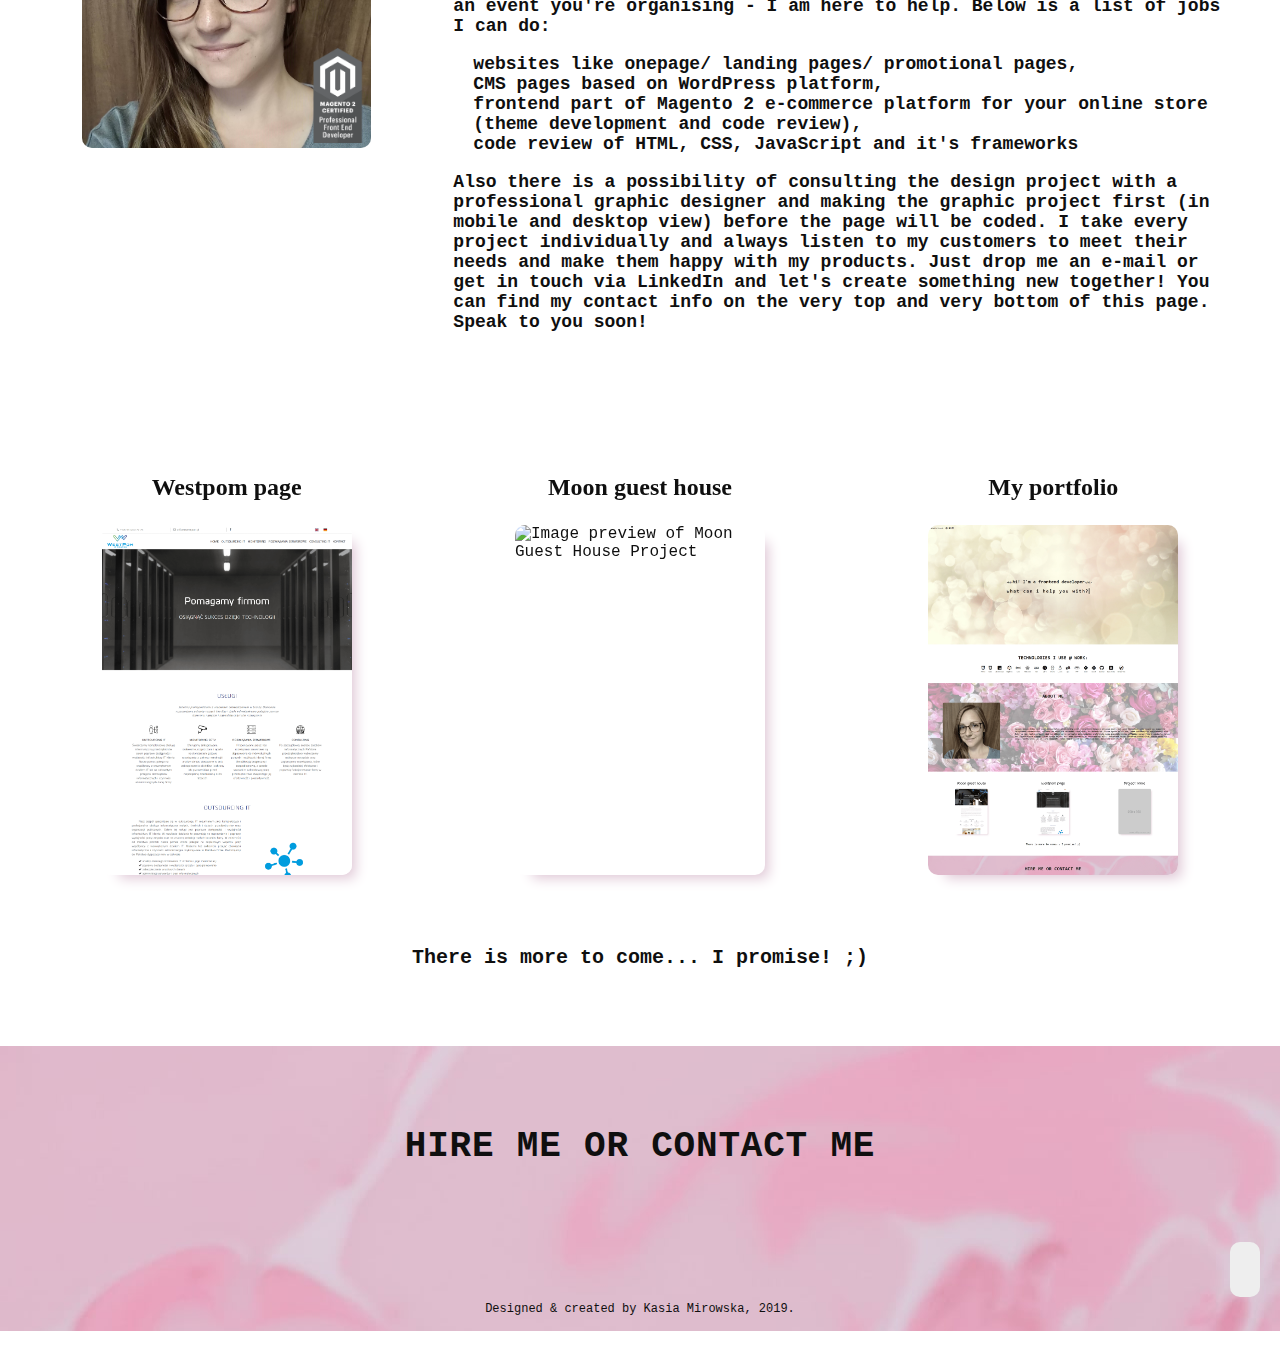
==== commit 8c5ef889: "Styles for ul added" ====
--- a/index.html
+++ b/index.html
@@ -5,7 +5,8 @@
     <meta charset="UTF-8">
     <meta name="viewport" content="width=device-width, initial-scale=1.0">
     <meta http-equiv="X-UA-Compatible" content="ie=edge">
-    <title>_kasiaMirowska;</title>
+    <meta name="description" content="Professional frontend web developer looking for freelance jobs. Website development, Magento 2 theme development">
+    <title>_kasiaMirowska; - FrontEnd developer</title>
 
     <link href="https://fonts.googleapis.com/css?family=Crafty+Girls&display=swap" rel="stylesheet">
     <link rel="stylesheet" type="text/css" href="styles.css" />
@@ -15,6 +16,23 @@
 <body>
     <div class="wrapper">
         <section class="hero-section">
+            <header>
+                <div class="hero-contact">
+                    <p>#GetInTouch:</p>
+                    <a href="mailto:kas.mirowska@gmail.com" title="E-mail me">
+                        <i class="fas fa-at"></i>
+                    </a>
+                    <a href="https://github.com/kate-mirowska/" title="Visit me on GitHub" target="_blank">
+                        <i class="fab fa-github-square"></i>
+                    </a>
+                    <a href="https://www.linkedin.com/in/katarzyna-mirowska/" title="Contact me via LinkedIn" target="_blank">
+                        <i class="fab fa-linkedin"></i>
+                    </a>
+                    </div>
+                    <div class="languages">
+                        <p><strong>EN</strong></p>|<a href="./pl.html">PL</a>
+                    </div>
+            </header>
             <div class="hero-title">
                 <h1>
                     <span>&lt;h1&gt;</span>hi! I'm a frontend developer<span>&lt;/h1&gt;</span>
@@ -23,18 +41,6 @@
                     <h2>what can I help you with?</h2>
                 </div>
             </div>
-            <div class="hero-contact">
-                <p>#GetInTouch:</p>
-                <a href="mailto:kas.mirowska@gmail.com" title="E-mail me">
-                    <i class="fas fa-at"></i>
-                </a>
-                <a href="https://github.com/kate-mirowska/" title="Visit me on GitHub" target="_blank">
-                    <i class="fab fa-github-square"></i>
-                </a>
-                <a href="https://www.linkedin.com/in/katarzyna-mirowska/" title="Contact me via LinkedIn" target="_blank">
-                    <i class="fab fa-linkedin"></i>
-                </a>
-            </div>
         </section>
 
         <section class="technologies-section">
@@ -115,22 +121,37 @@
             <h2>About me</h2>
             <div class="container">
                 <div class="main-image-wrapper">
-                    <img src="./images/me.jpg" alt="Kasia Mirowska profile picture" />
+                        <a href="https://u.magento.com/certification/directory/dev/3145941/" title="Link to my M2 cerfiticate" target="_blank">
+                            <img src="./images/me.jpg" alt="Kasia Mirowska profile picture" />
+                        </a>
                 </div>
                 <div class="description">
                     <p>
-                        Hi! My name is Kasia Mirowska and I am a frontend developer. I started my programming adventure in 2016 and after a year of learning on my own I got my first job as a Magento 2 frontend developer in Creatuity Corp. It wasn't easy to learn Magento but I worked really hard and after a year I passed the Magento 2 Professional Front-end developer certificate which I am very proud of. Now I am focused on improving my knowledge and becoming fluent in ReactJS.
+                        Hi! My name is Kasia Mirowska and I am a frontend web developer and Magento 2 Certified Professional Front-end Developer <a href="https://u.magento.com/certification/directory/dev/3145941/" title="Link to my M2 cerfiticate" target="_blank">[link]</a>. I started my programming adventure in 2016 and since then I keep getting better and better in what I do. This is possible thanks to constantly learning new technologies and improving my skills. Personally I am a very ambitious and self-motivated person who is focused on achieving my goals. I have a sociable personality, peaceful nature and positive and empathic attitude. In my free time I do a lot of sports, read books and of course learn programming to become better and better every day.
                     </p>
+                    <h3>My offer:</h3>
                     <p>
-                        Personally I am a very ambitious and
-                        self-motivated person who is focused
-                        on achieving my goals. I have a
-                        sociable personality, peaceful nature
-                        and positive and empathic attitude. In my free time I do a lot of sports, read books and of course learn programming to become better and better every day.
-                    </p>
-                    <h4>My offer:</h4>
-                    <p>
-                        If you need a landing page for your company or a promotion page eg. for an event you're organising - I am here to help. I take every project individually and always listen to my customers to meet their needs and make them happy with my products. Just drop me an e-mail or get in touch via LinkedIn and let's create something new together! You can find my contact info on the very top and very bottom of this page. Speak to you soon!
+                        If you need a landing page for your company or a promotion page eg. for an event you're organising - I am here to help. Below is a list of jobs I can do:
+                        <ul>
+                            <li>
+                                <i class="fas fa-check"></i>
+                                websites like onepage/ landing pages/ promotional pages,
+                            </li>
+                            <li>
+                                <i class="fas fa-check"></i>
+                                CMS pages based on WordPress platform,
+                            </li>
+                            <li>
+                                <i class="fas fa-check"></i>
+                                frontend part of Magento 2 e-commerce platform for your online store (theme development and code review),
+                            </li>
+                            <li>
+                                <i class="fas fa-check"></i>
+                                code review of HTML, CSS, JavaScript and it's frameworks
+                            </li>
+                        </ul>                      
+                        Also there is a possibility of consulting the design project with a professional graphic designer and making the graphic project first (in mobile and desktop view) before the page will be coded.
+                        I take every project individually and always listen to my customers to meet their needs and make them happy with my products. Just drop me an e-mail or get in touch via LinkedIn and let's create something new together! You can find my contact info on the very top and very bottom of this page. Speak to you soon!
                     </p>
                 </div>
             </div>
--- a/styles.css
+++ b/styles.css
@@ -38,8 +38,26 @@
   position: relative;
   padding-top: 0;
 }
-.hero-section .hero-contact p {
+.hero-section header {
+  padding: 25px 0;
+  display: flex;
+  justify-content: space-between;
+}
+.hero-section header .hero-contact p {
+  margin-bottom: 10px;
+  margin-top: 0;
+}
+.hero-section header .hero-contact i {
+  font-size: 20px;
+  margin-right: 10px;
+}
+.hero-section header .languages {
+  align-self: center;
+}
+.hero-section header .languages a,
+.hero-section header .languages p {
   display: inline-block;
+  margin: 0 5px;
 }
 .hero-section .hero-title {
   position: absolute;
@@ -97,7 +115,21 @@
   width: 70%;
   margin: 0 auto 50px;
 }
-.about-me .main-image-wrapper img {
+.about-me .main-image-wrapper a {
+  display: inline-block;
+  position: relative;
+}
+.about-me .main-image-wrapper a:after {
+  position: absolute;
+  content: '';
+  bottom: 0;
+  right: 0;
+  background: url(./images/frontend_developer_m2.png) no-repeat;
+  width: 60px;
+  height: 100px;
+  background-size: 53px auto;
+}
+.about-me .main-image-wrapper a img {
   width: 100%;
   height: auto;
   vertical-align: middle;
@@ -114,6 +146,13 @@
   margin-bottom: 0;
   display: inline-block;
   border-bottom: 2px solid saddlebrown;
+}
+.about-me .description ul {
+  list-style-type: none;
+  padding-left: 20px;
+}
+.about-me .description ul i {
+  font-size: 14px;
 }
 .projects h4 {
   padding-top: 20px;
@@ -190,7 +229,7 @@
       width: 0px;
     }
     to {
-      width: 450px;
+      width: 100%;
     }
   }
   /* The typewriter cursor effect */
@@ -270,6 +309,17 @@
   body i:hover {
     transform: scale(1.2);
   }
+  .hero-section header {
+    position: fixed;
+    top: 0;
+    left: 0;
+    right: 0;
+    padding: 15px 25px;
+    z-index: 200;
+    background-color: #fff;
+    -webkit-box-shadow: 0 4px 2px -2px rgba(0, 0, 0, 0.2);
+    box-shadow: 0 4px 2px -2px rgba(0, 0, 0, 0.2);
+  }
   .hero-section .hero-title {
     position: absolute;
     top: 50%;
@@ -293,4 +343,10 @@
     grid-area: description;
     align-self: center;
   }
-}
+  .about-me .description h3 {
+    text-transform: uppercase;
+  }
+  .about-me .description a {
+    color: #c50000;
+  }
+}
